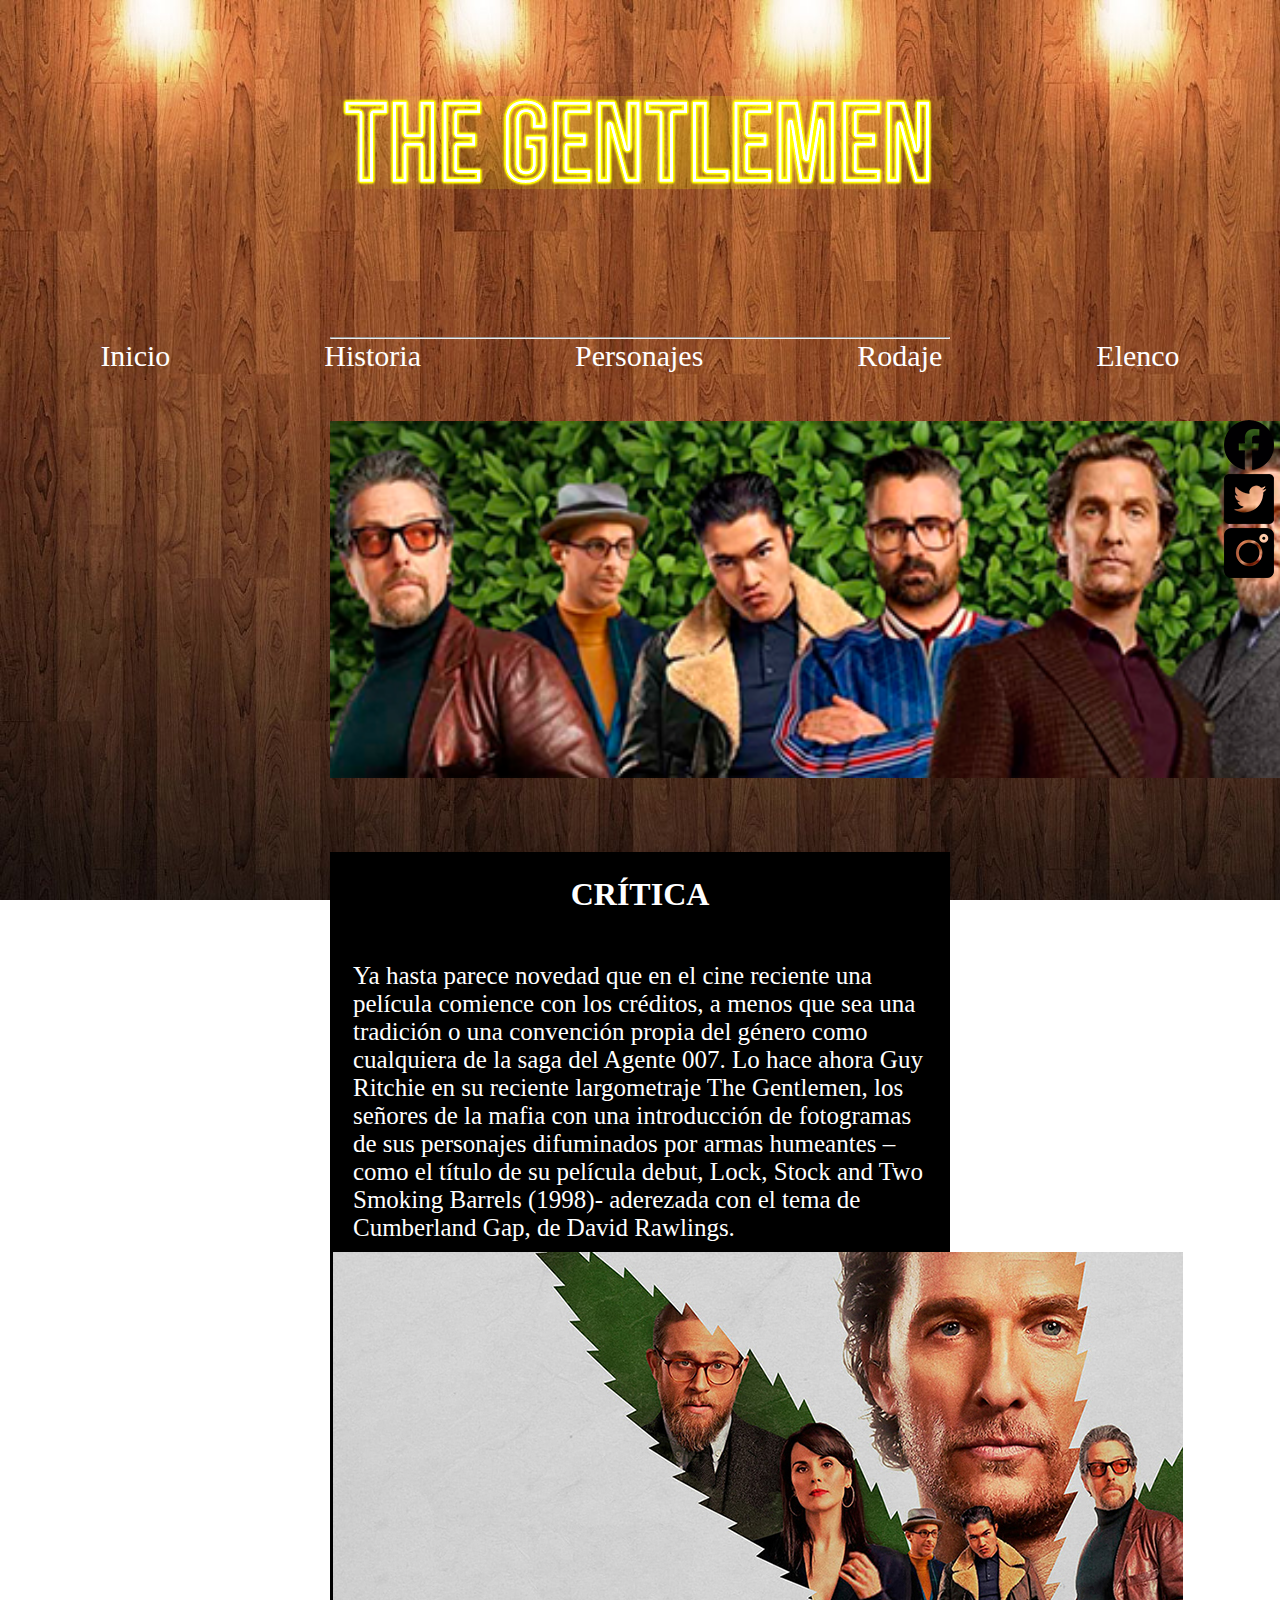
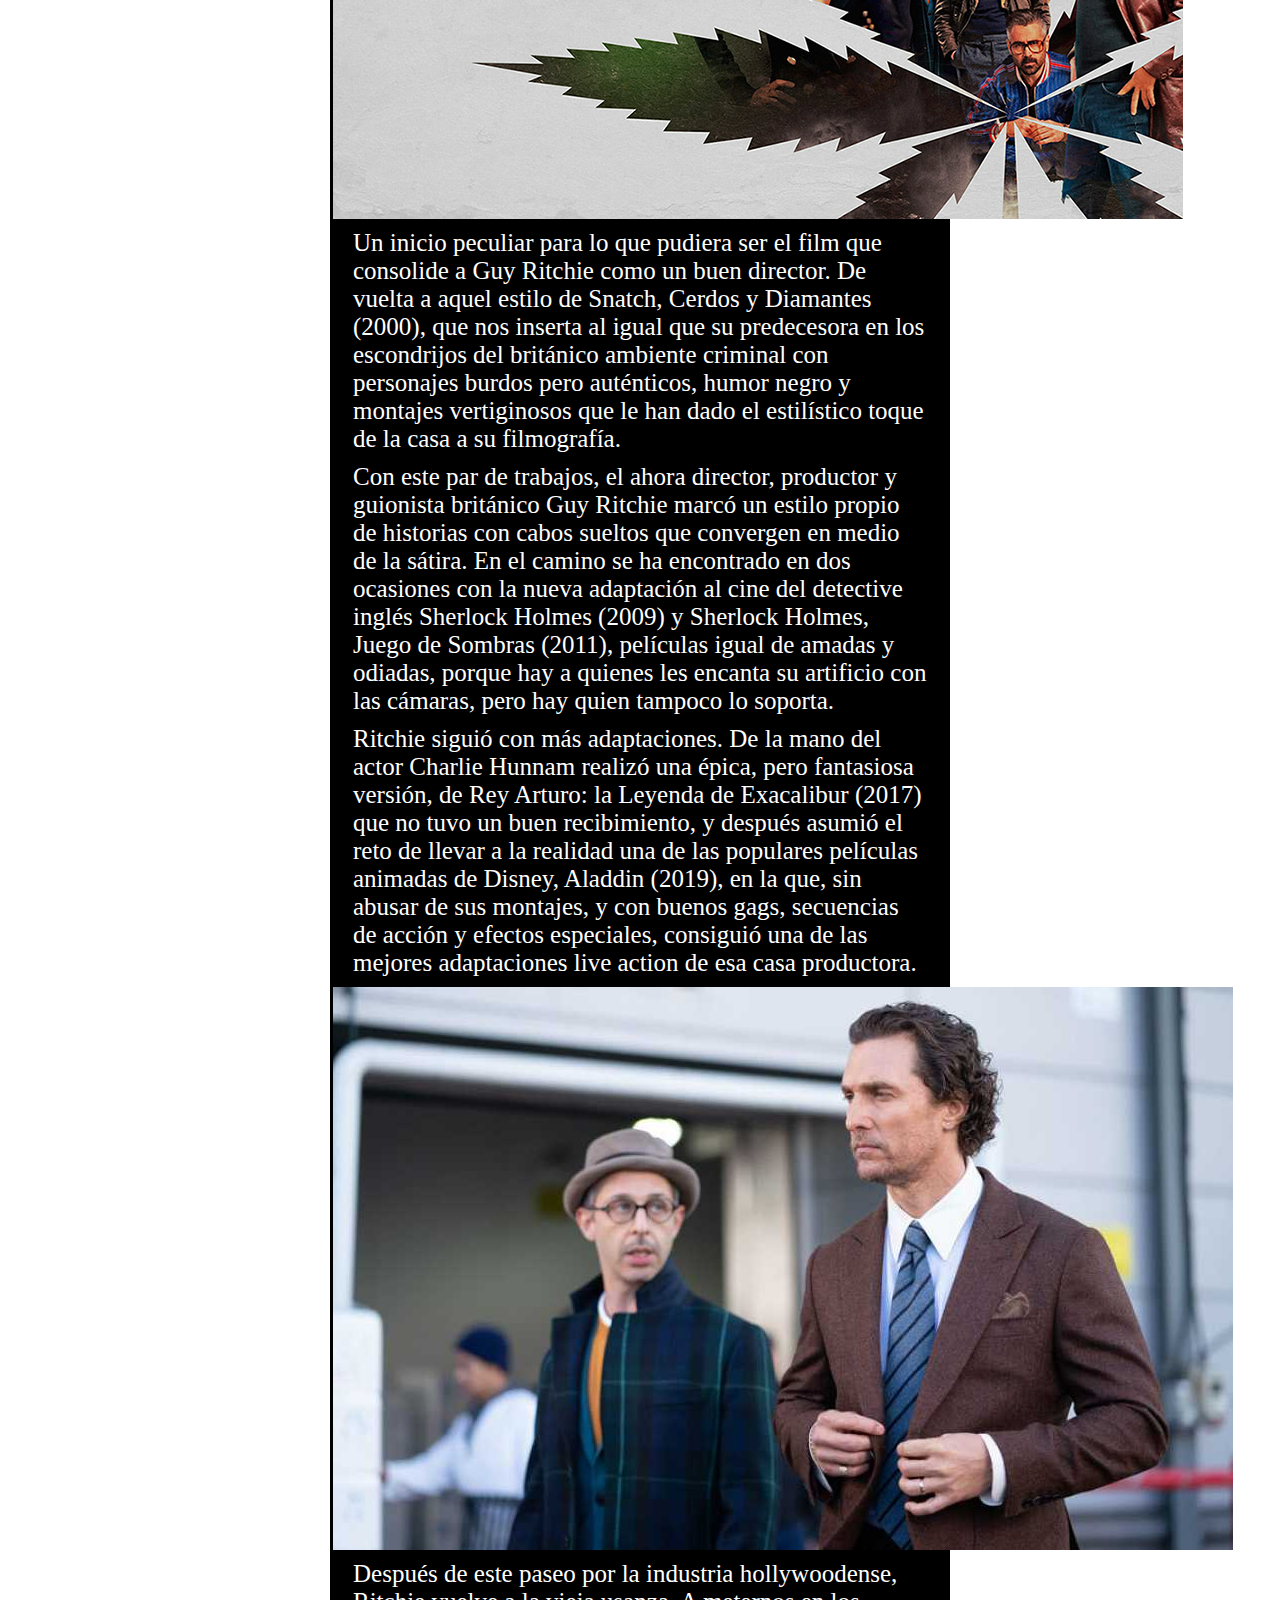
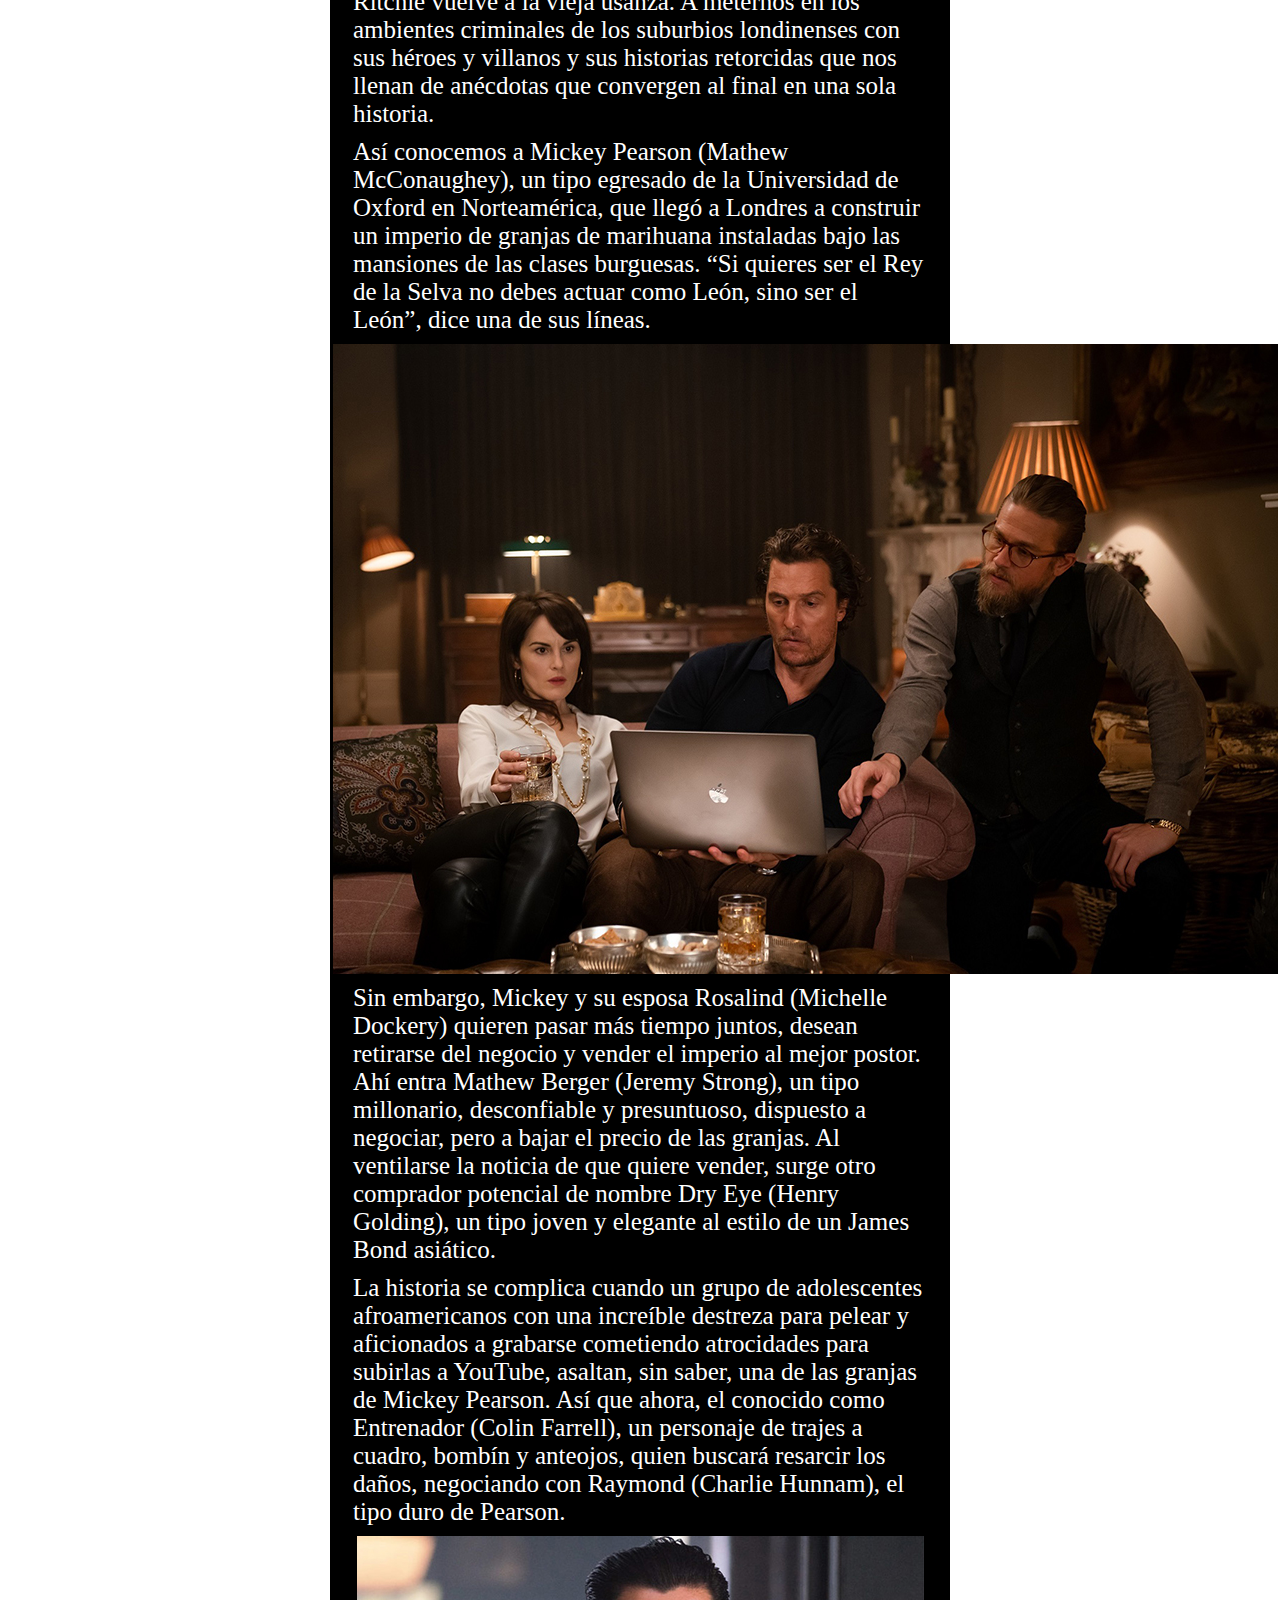
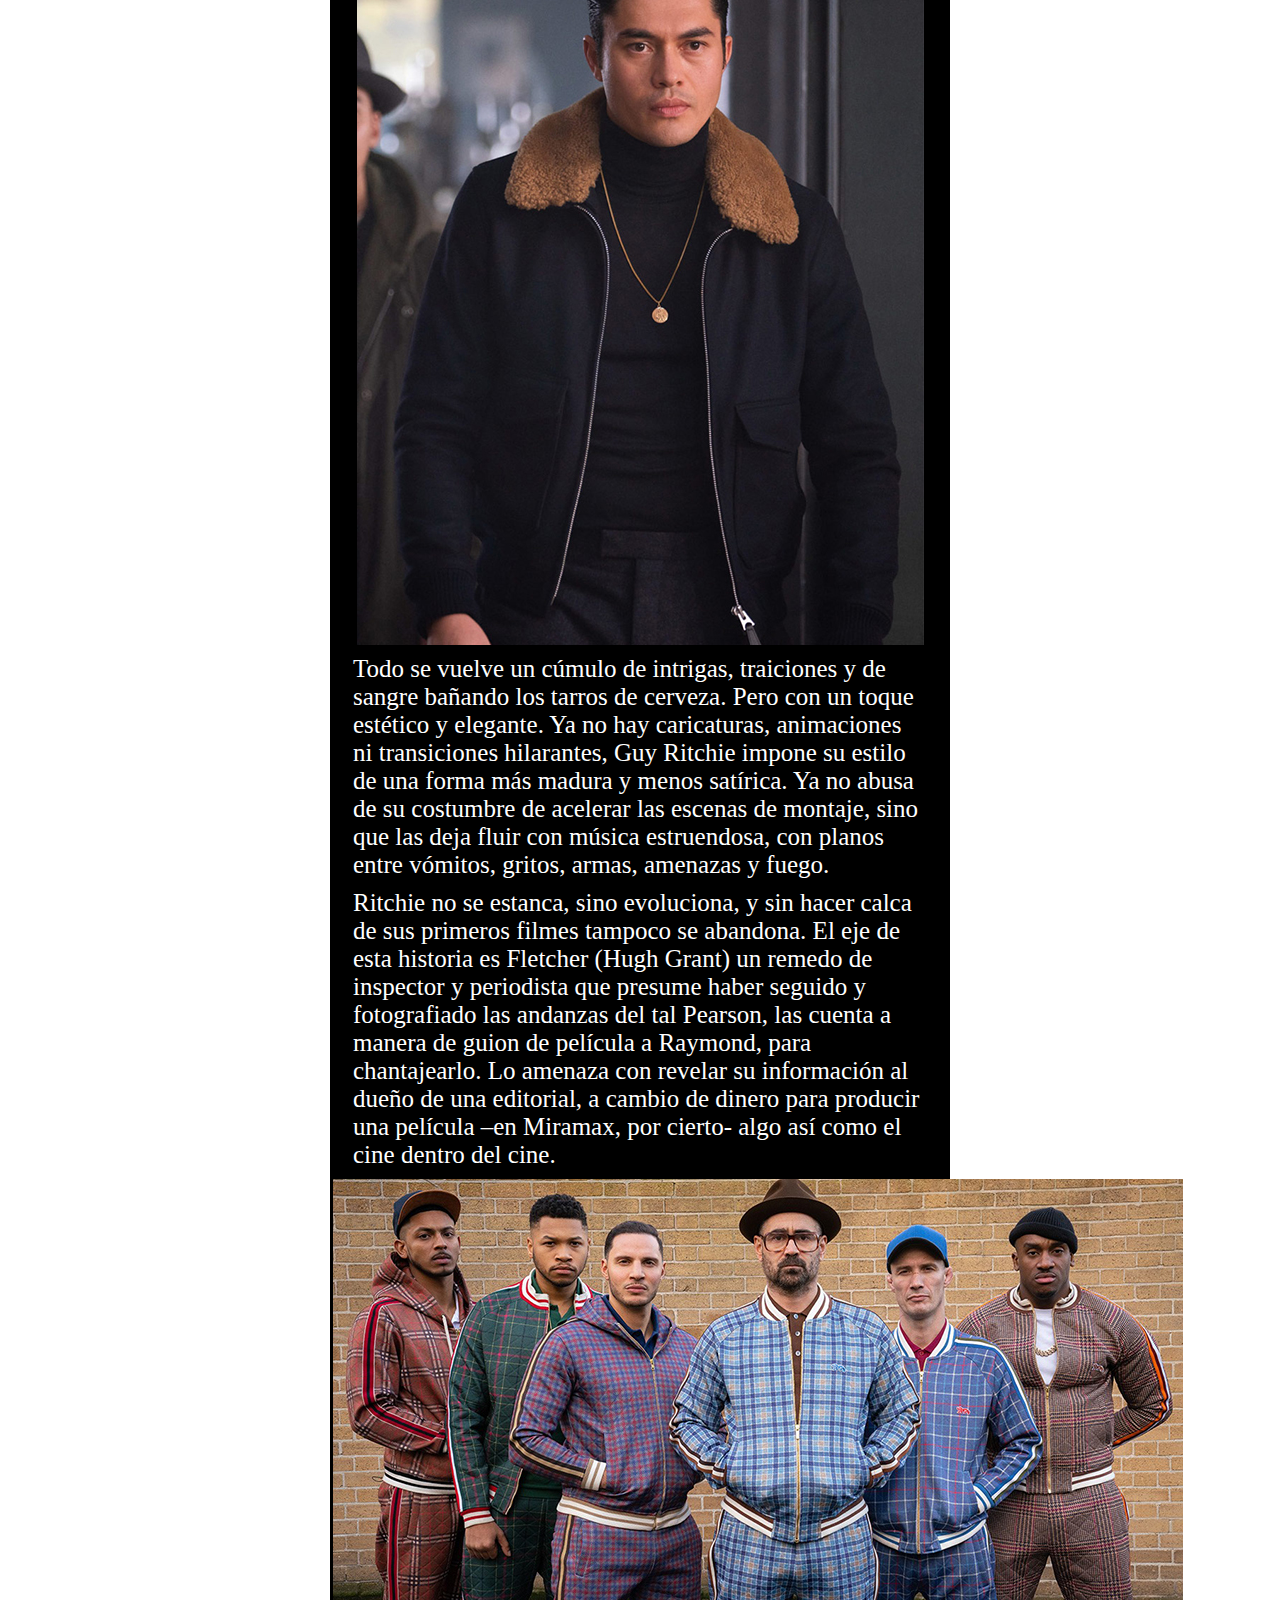
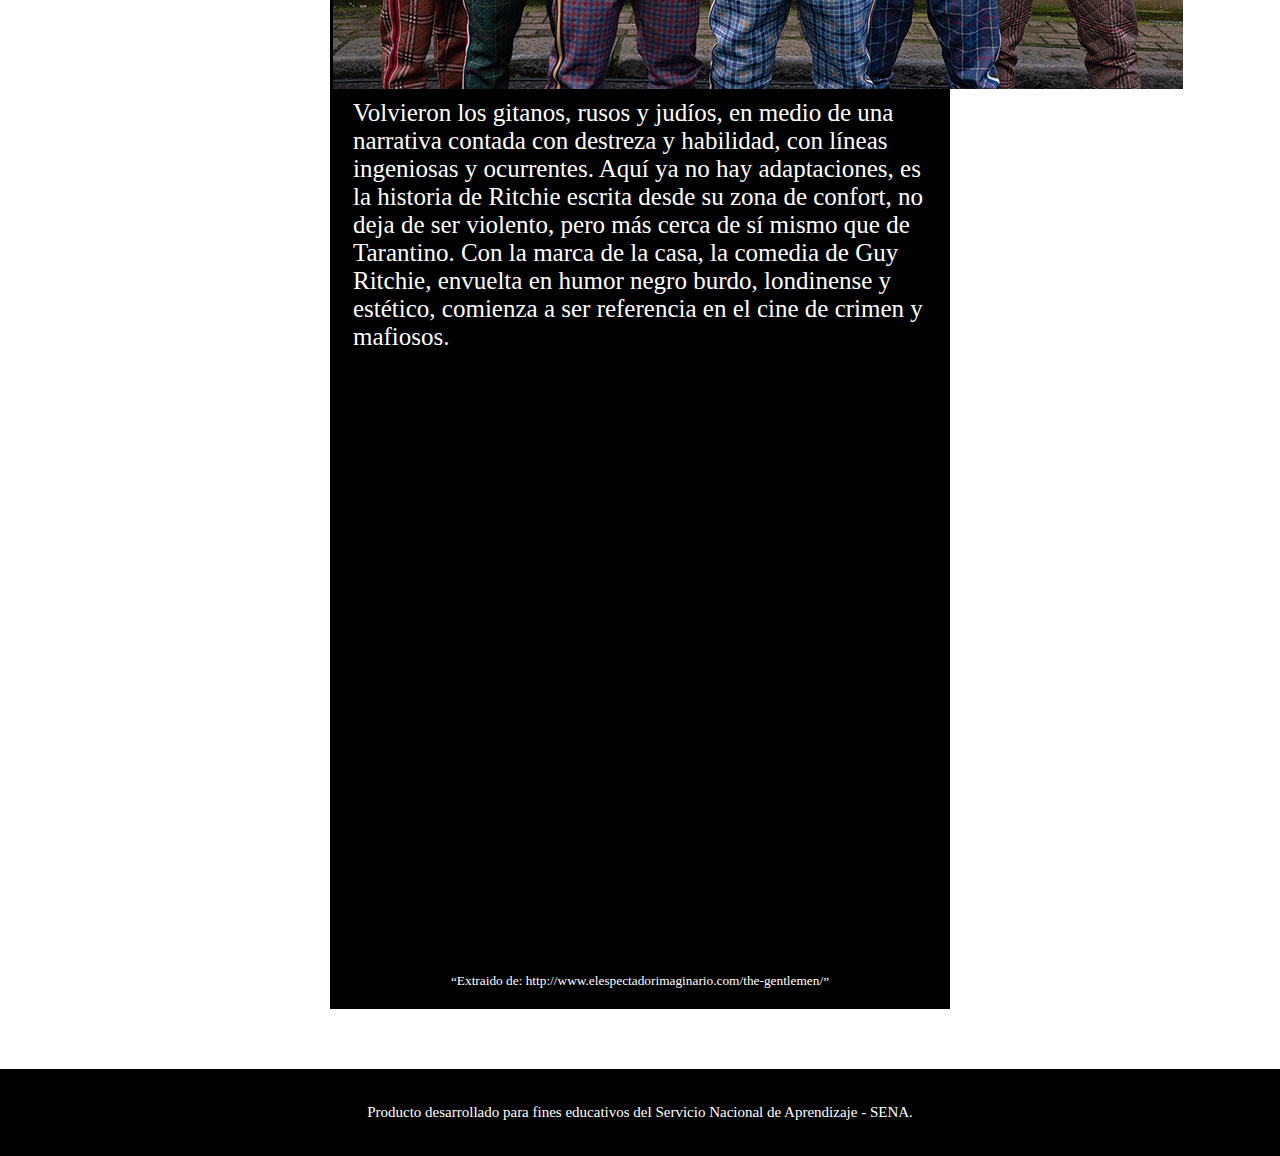
==== index.html @ c87e15ea "Update index.html" ====
<!DOCTYPE html>
<html>
<head>
	<meta charset="utf-8">
	<meta name="viewport" content="width=device-width, initial-scale=1">
	<title>The Gentlemen</title>
	<link rel="stylesheet" type="text/css" href="css/estilosinicio.css">
	<link rel="shortcut icon" type="image/x-icon" href="icono.ico">
</head>
<body>
	<div id="inicio">
<div id="titulo">
	<center><img src="img/the _gentelmen_portada.png"></center></div> <br><br><br><br><br><br><br><br>
<hr>
<div id="menu">

			<center><a class="inicio" href="index.html">Inicio</a>
			<a class="historia" href="historia.html">Historia</a>
			<a class="personajes" href="personajes.html">Personajes</a>
			<a class="rodaje" href="rodaje.html">Rodaje</a>
			<a class="elenco" href="elenco.html">Elenco</a></center>
		</div>
<div id="portada"><img src="img/portada_inicio.png"></div>
<div id="critica"> <h1> CRÍTICA </h1> <br>
	<p>Ya hasta parece novedad que en el cine reciente una película comience con los créditos, a menos que sea una tradición o una convención propia del género como cualquiera de la saga del Agente 007. Lo hace ahora Guy Ritchie en su reciente largometraje The Gentlemen, los señores de la mafia con una introducción de fotogramas de sus personajes difuminados por armas humeantes –como el título de su película debut, Lock, Stock and Two Smoking Barrels (1998)- aderezada con el tema de Cumberland Gap, de David Rawlings.</p>

		<img class="p1" src="img/p1.jpg">

<p>Un inicio peculiar para lo que pudiera ser el film que consolide a Guy Ritchie como un buen director. De vuelta a aquel estilo de Snatch, Cerdos y Diamantes (2000), que nos inserta al igual que su predecesora en los escondrijos del británico ambiente criminal con personajes burdos pero auténticos, humor negro y montajes vertiginosos que le han dado el estilístico toque de la casa a su filmografía.</p>

<p>Con este par de trabajos, el ahora director, productor y guionista británico Guy Ritchie marcó un estilo propio de historias con cabos sueltos que convergen en medio de la sátira. En el camino se ha encontrado en dos ocasiones con la nueva adaptación al cine del detective inglés Sherlock Holmes (2009) y Sherlock Holmes, Juego de Sombras (2011), películas igual de amadas y odiadas, porque hay a quienes les encanta su artificio con las cámaras, pero hay quien tampoco lo soporta.</p>

<p>Ritchie siguió con más adaptaciones. De la mano del actor Charlie Hunnam realizó una épica, pero fantasiosa versión, de Rey Arturo: la Leyenda de Exacalibur (2017) que no tuvo un buen recibimiento, y después asumió el reto de llevar a la realidad una de las populares películas animadas de Disney, Aladdin (2019), en la que, sin abusar de sus montajes, y con buenos gags, secuencias de acción y efectos especiales, consiguió una de las mejores adaptaciones live action de esa casa productora.</p>

<img class="p2" src="img/p2.jpg">

<p>Después de este paseo por la industria hollywoodense, Ritchie vuelve a la vieja usanza. A meternos en los ambientes criminales de los suburbios londinenses con sus héroes y villanos y sus historias retorcidas que nos llenan de anécdotas que convergen al final en una sola historia.</p>

<p>Así conocemos a Mickey Pearson (Mathew McConaughey), un tipo egresado de la Universidad de Oxford en Norteamérica, que llegó a Londres a construir un imperio de granjas de marihuana instaladas bajo las mansiones de las clases burguesas. “Si quieres ser el Rey de la Selva no debes actuar como León, sino ser el León”, dice una de sus líneas.</p>

<img class="p3" src="img/p3.jpg">

<p>Sin embargo, Mickey y su esposa Rosalind (Michelle Dockery) quieren pasar más tiempo juntos, desean retirarse del negocio y vender el imperio al mejor postor. Ahí entra Mathew Berger (Jeremy Strong), un tipo millonario, desconfiable y presuntuoso, dispuesto a negociar, pero a bajar el precio de las granjas. Al ventilarse la noticia de que quiere vender, surge otro comprador potencial de nombre Dry Eye (Henry Golding), un tipo joven y elegante al estilo de un James Bond asiático.</p>

<p>La historia se complica cuando un grupo de adolescentes afroamericanos con una increíble destreza para pelear y aficionados a grabarse cometiendo atrocidades para subirlas a YouTube, asaltan, sin saber, una de las granjas de Mickey Pearson. Así que ahora, el conocido como Entrenador (Colin Farrell), un personaje de trajes a cuadro, bombín y anteojos, quien buscará resarcir los daños, negociando con Raymond (Charlie Hunnam), el tipo duro de Pearson.</p>

<img class="p4" src="img/p4.jpg">

<p>Todo se vuelve un cúmulo de intrigas, traiciones y de sangre bañando los tarros de cerveza. Pero con un toque estético y elegante. Ya no hay caricaturas, animaciones ni transiciones hilarantes, Guy Ritchie impone su estilo de una forma más madura y menos satírica. Ya no abusa de su costumbre de acelerar las escenas de montaje, sino que las deja fluir con música estruendosa, con planos entre vómitos, gritos, armas, amenazas y fuego.</p>

<p>Ritchie no se estanca, sino evoluciona, y sin hacer calca de sus primeros filmes tampoco se abandona. El eje de esta historia es Fletcher (Hugh Grant) un remedo de inspector y periodista que presume haber seguido y fotografiado las andanzas del tal Pearson, las cuenta a manera de guion de película a Raymond, para chantajearlo. Lo amenaza con revelar su información al dueño de una editorial, a cambio de dinero para producir una película –en Miramax, por cierto- algo así como el cine dentro del cine.</p>

<img class="p5" src="img/p5.jpg">

<p>Volvieron los gitanos, rusos y judíos, en medio de una narrativa contada con destreza y habilidad, con líneas ingeniosas y ocurrentes. Aquí ya no hay adaptaciones, es la historia de Ritchie escrita desde su zona de confort, no deja de ser violento, pero más cerca de sí mismo que de Tarantino. Con la marca de la casa, la comedia de Guy Ritchie, envuelta en humor negro burdo, londinense y estético, comienza a ser referencia en el cine de crimen y mafiosos.</p>

<div class="trailer"><iframe width="900" height="550" src="https://www.youtube.com/embed/SywTszaosOo" title="YouTube video player" frameborder="0" allow="accelerometer; autoplay; clipboard-write; encrypted-media; gyroscope; picture-in-picture" allowfullscreen></iframe></div><br><br>

<p><blockquote><sub><q>Extraido de:  http://www.elespectadorimaginario.com/the-gentlemen/</q></sub></blockquote></p>


</div>
<div id="redes">
		<a href="https://www.facebook.com/juanchito.punk/" target="_blank"><img src="img/facebook.png" alt="imagen que muestra el icono de la red social facebook"></a>
		<a href="https://twitter.com/JuanCamiloRia12" target="_blank"><img src="img/twitter.png" alt="imagen que muestra el icono de la red social twitter"></a>
		<a href="https://www.instagram.com/_j_u_a_n_7_/" target="_blank"><img src="img/instagram.png" alt="imagen que muestra el icono de la red social instagram"></a>
	</div>

<div id="footer">
		<p>Producto desarrollado para fines educativos del Servicio Nacional de Aprendizaje - SENA.</p>
	</div>
</div>



</body>
</html>
---- css/estilosinicio.css ----
body { background-image: url(../img/Fondo.jpg); background-attachment: fixed; background-size: cover; margin: 0;}

#titulo { text-align: center; margin-top: 6em; }


#portada { text-align: center; margin-top: 3em;} 

#portada img { width: 77em; margin: 0px 330px 50px 330px ;}


#critica { text-align: center; margin-top: 50px; color: white;}

#critica p { font-size: 25px; margin: 10px 20px; color: white; text-align: left; }

#critica { border: solid 3px black; margin: 20px 330px 60px 330px; background-color: rgba(0, 0, 0, 1.0);}


img.p1  { display: block; margin: auto; }

img.p2  { display: block; margin: auto; }

img.p3  { display: block; margin: auto; }

img.p4  { display: block; margin: auto; }

img.p5  { display: block; margin: auto; }



#menu { width: 130%; display: inline; text-align: center;}

#menu a { text-decoration: none; color: #fff; font-size: 30px; padding: 5px 75px; }

#menu a:hover { border-bottom: 2px solid #fff; }



#footer { background: #000; text-align: center; color: #fff; font-size: 15px; padding: 20px;}



#redes { position: fixed; right: 20px; top: 420px; width: 36px; }



hr { margin: 0px 330px;}
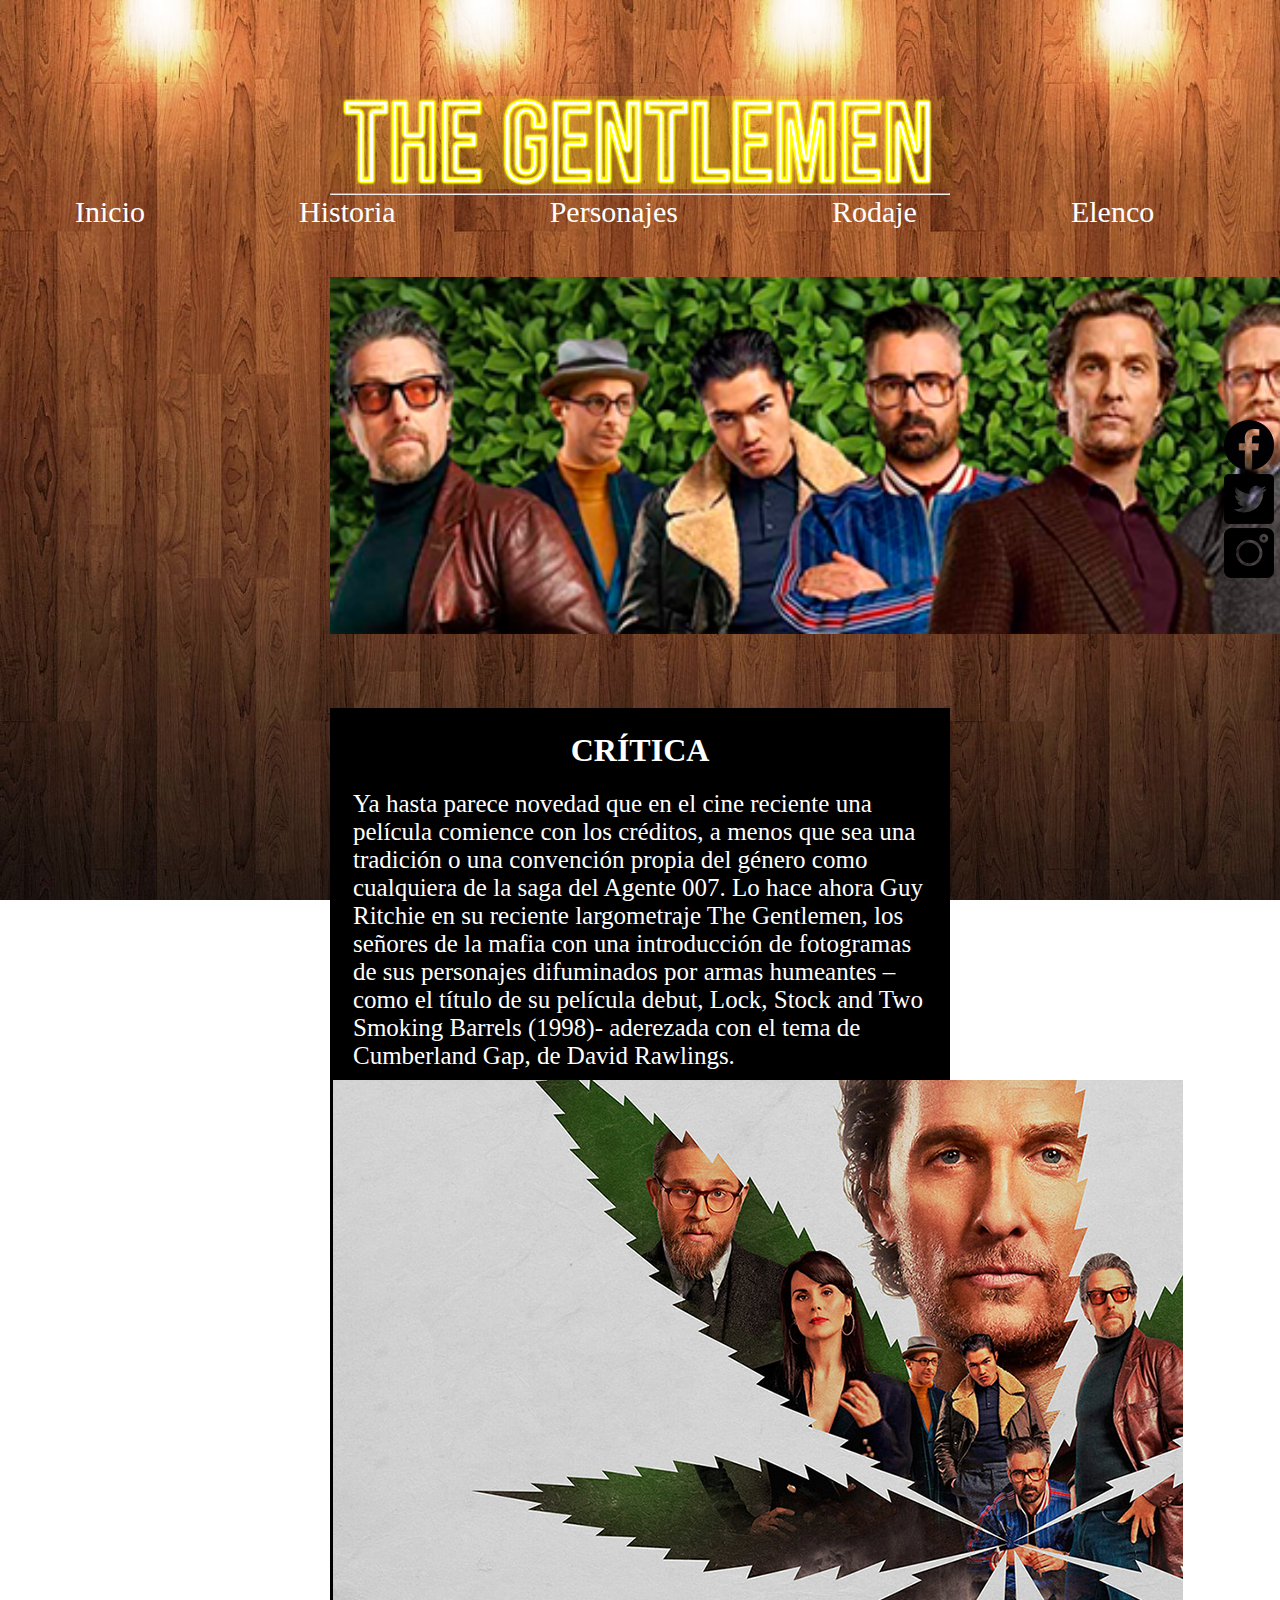
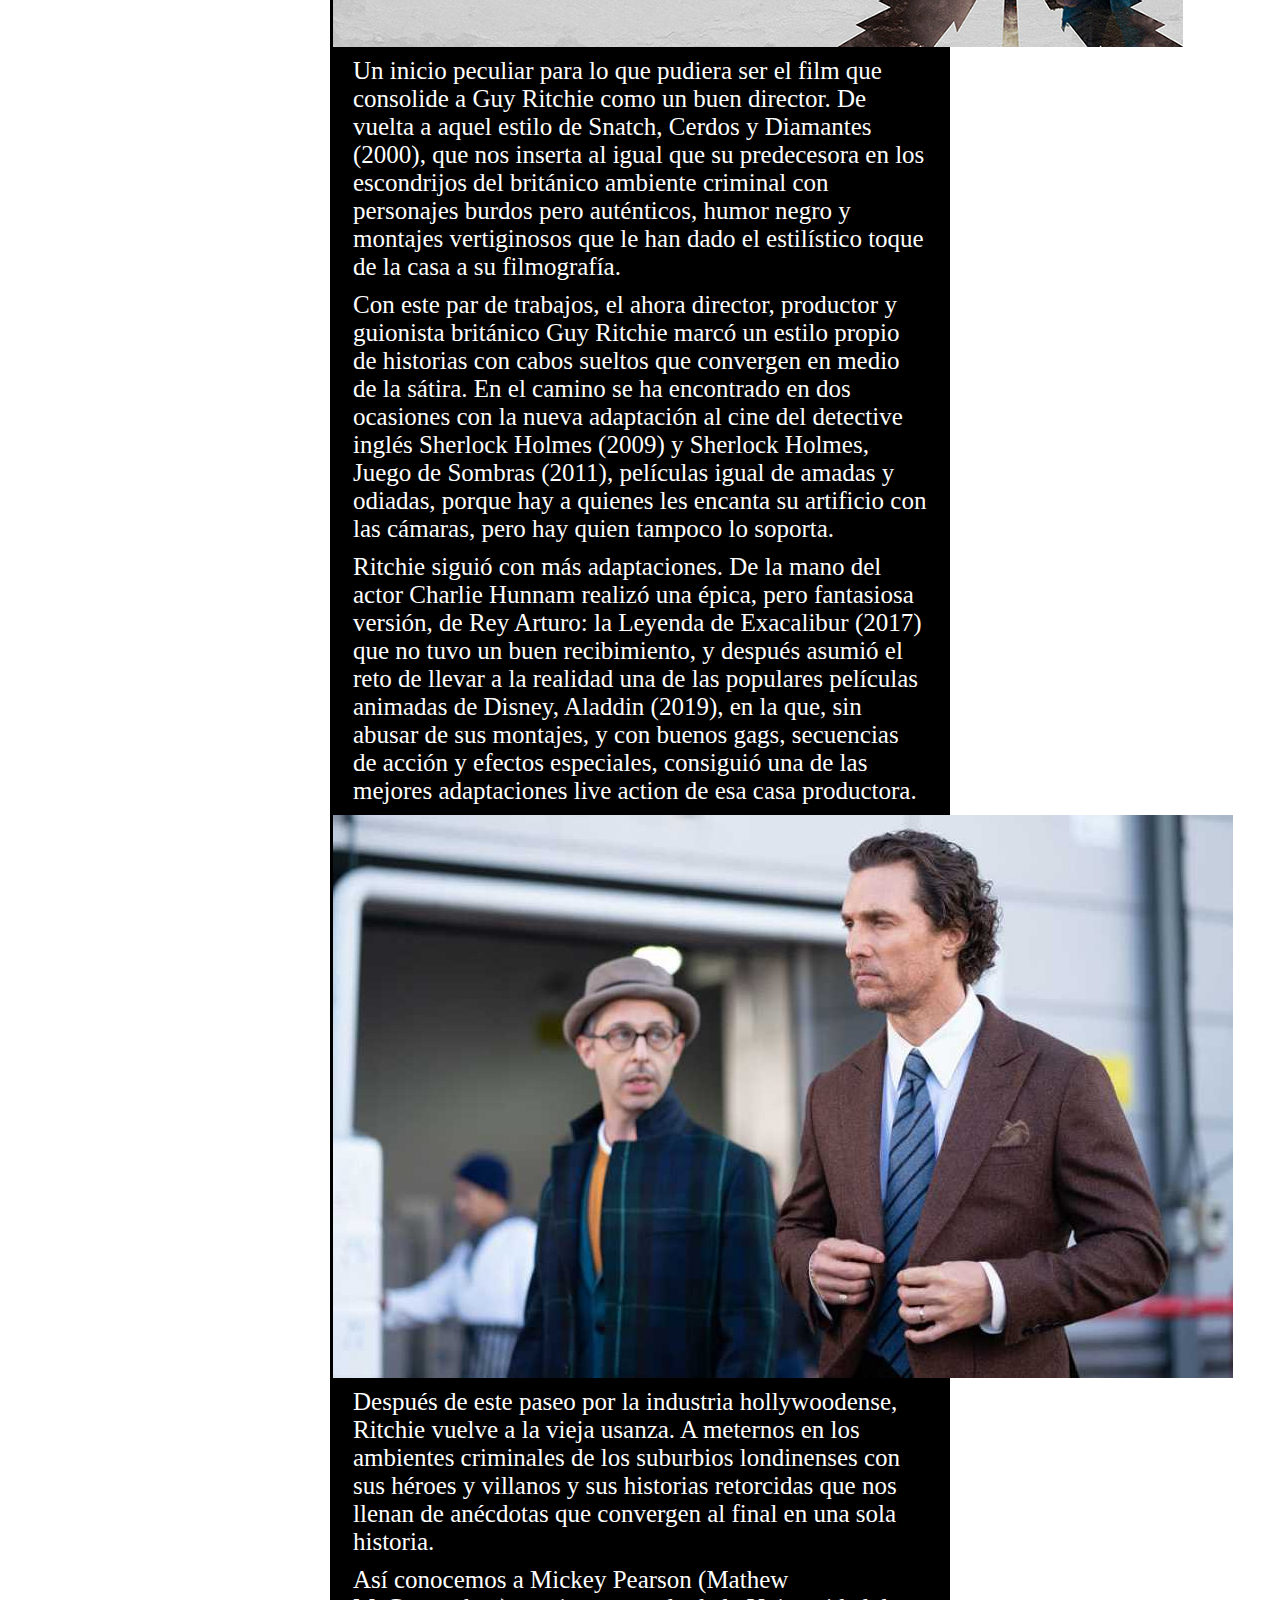
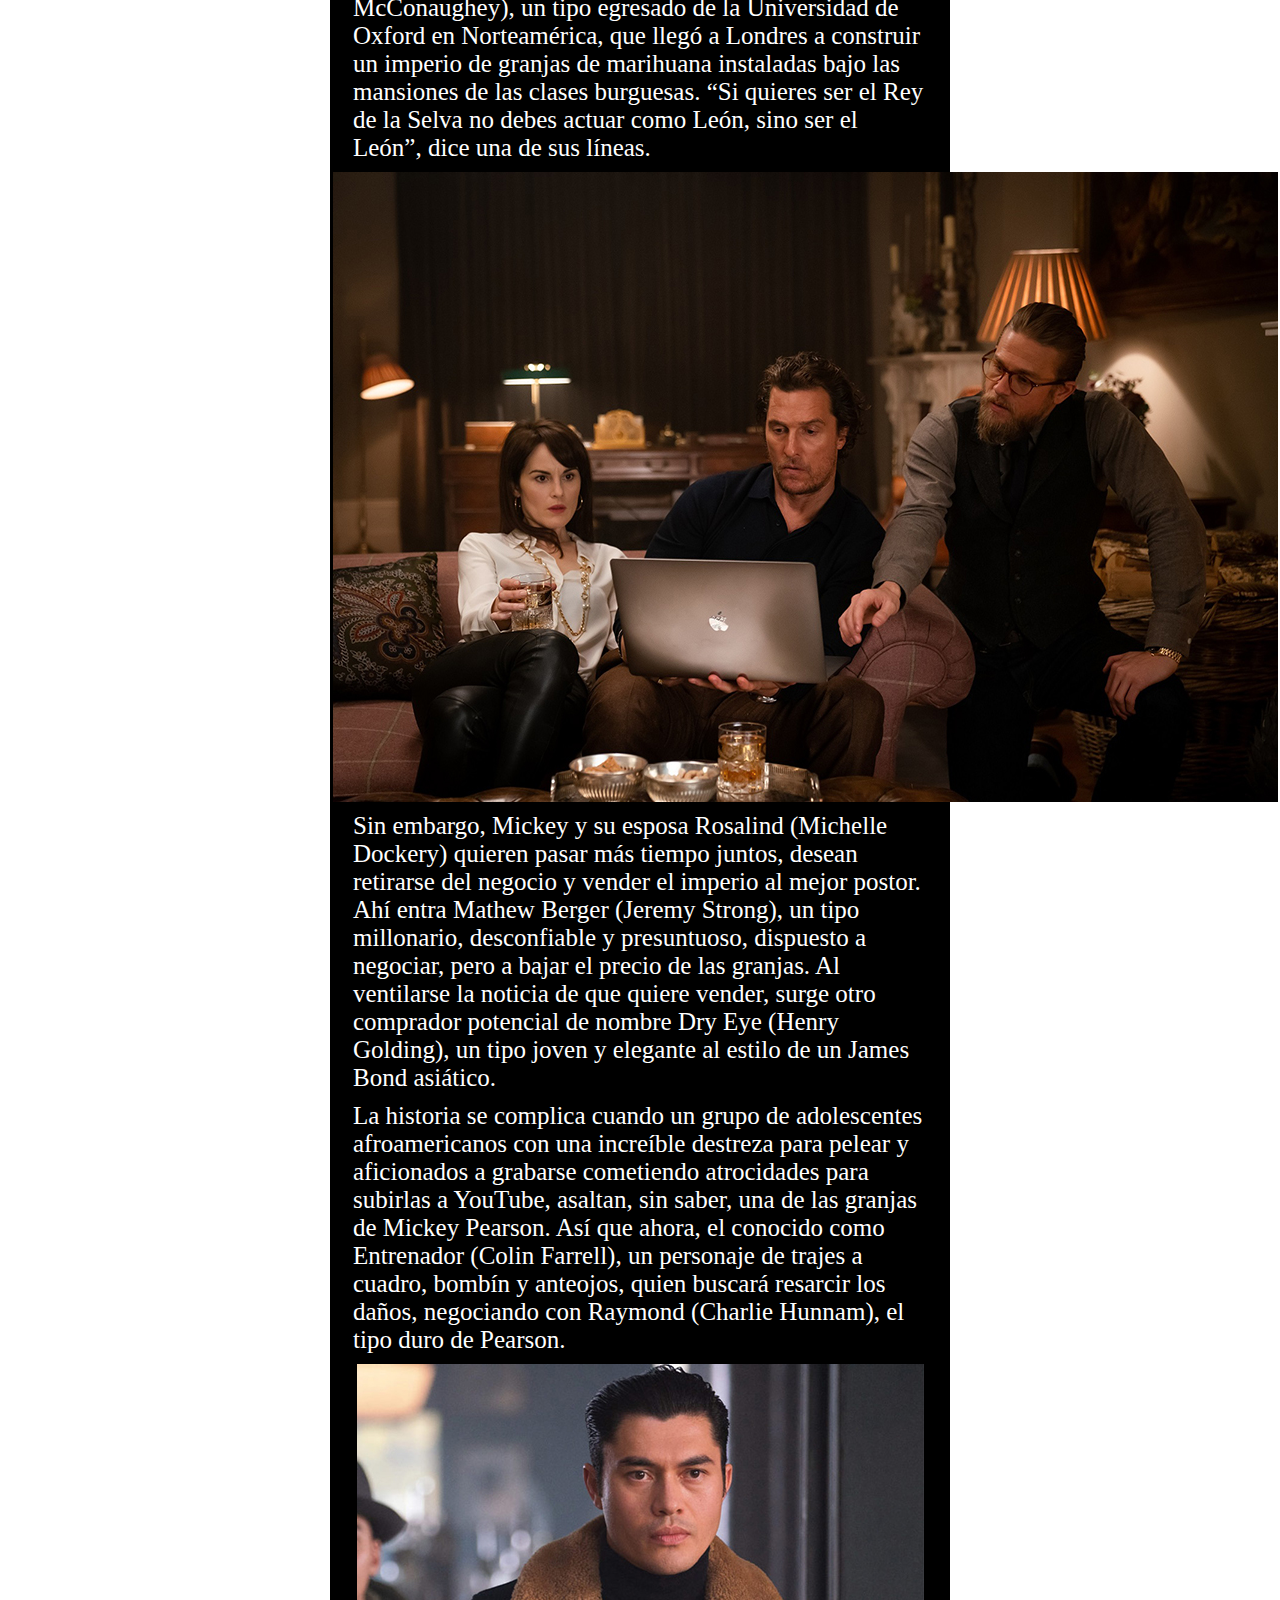
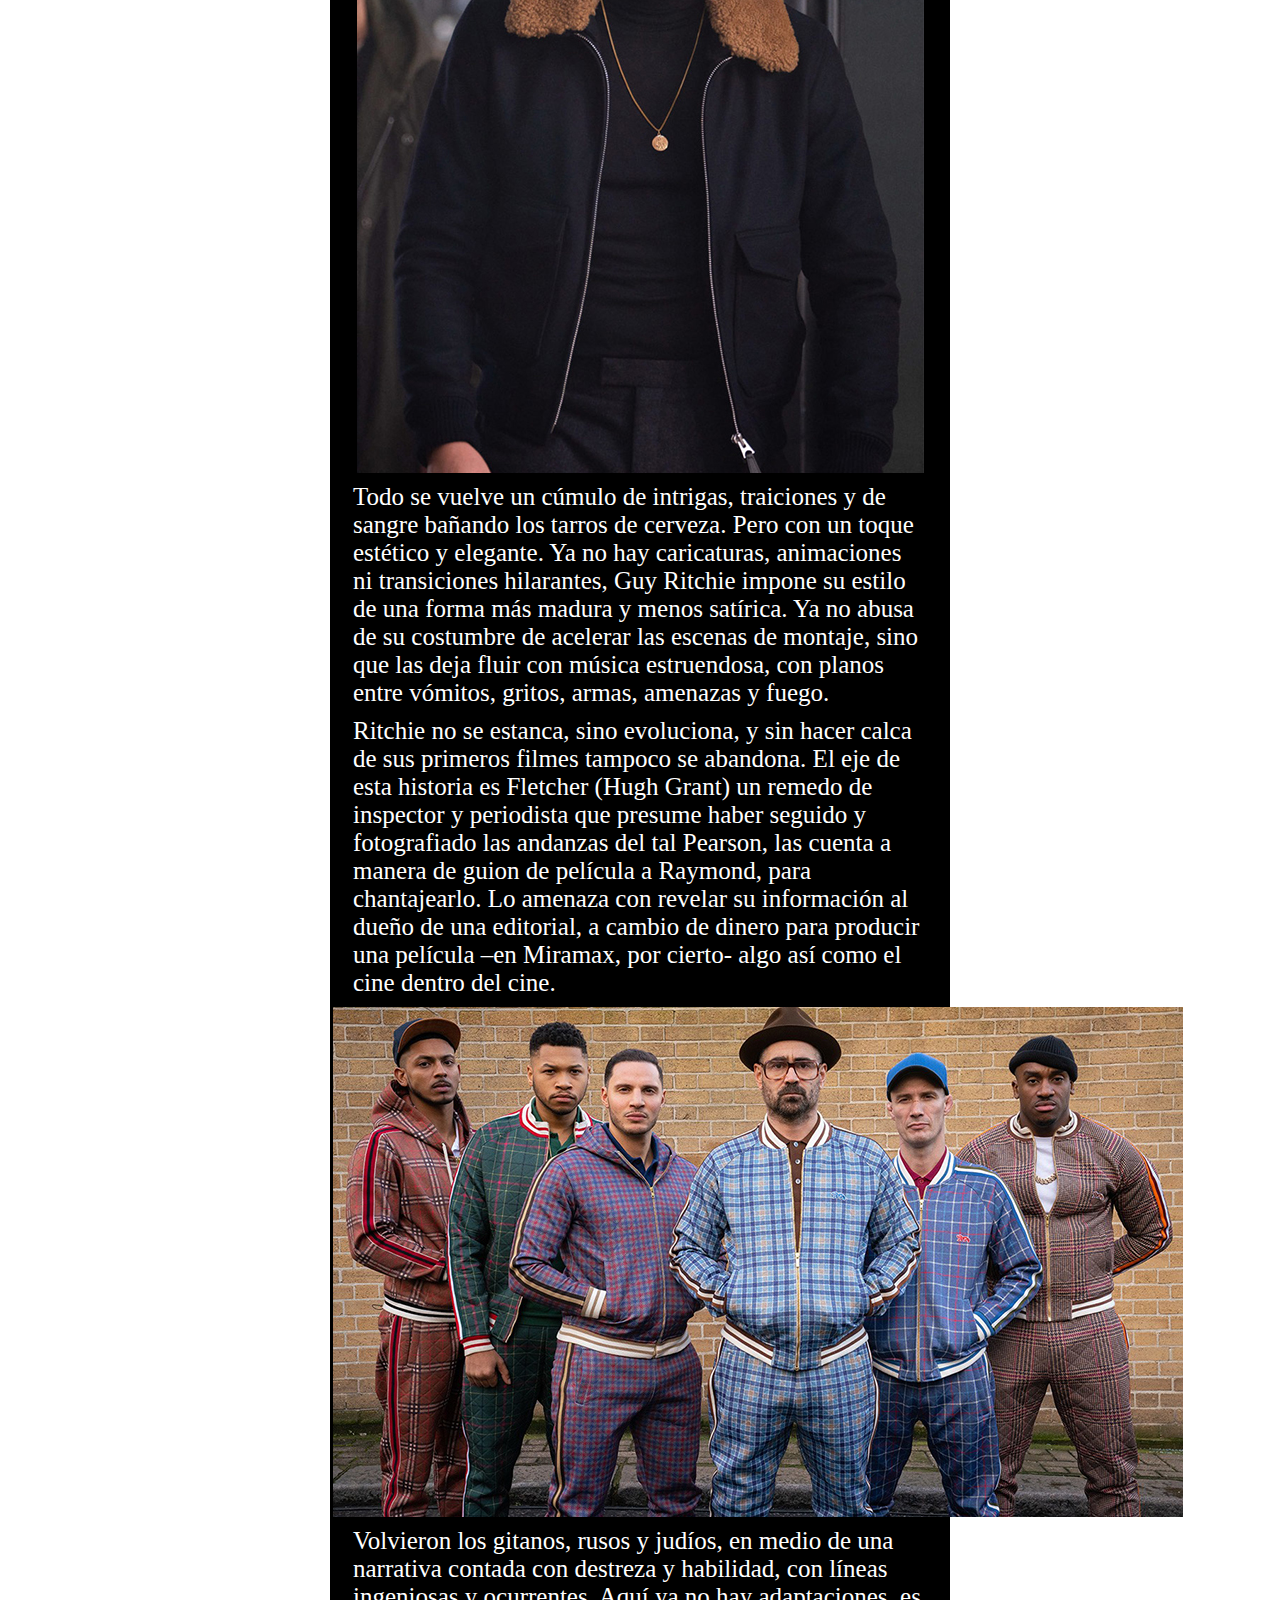
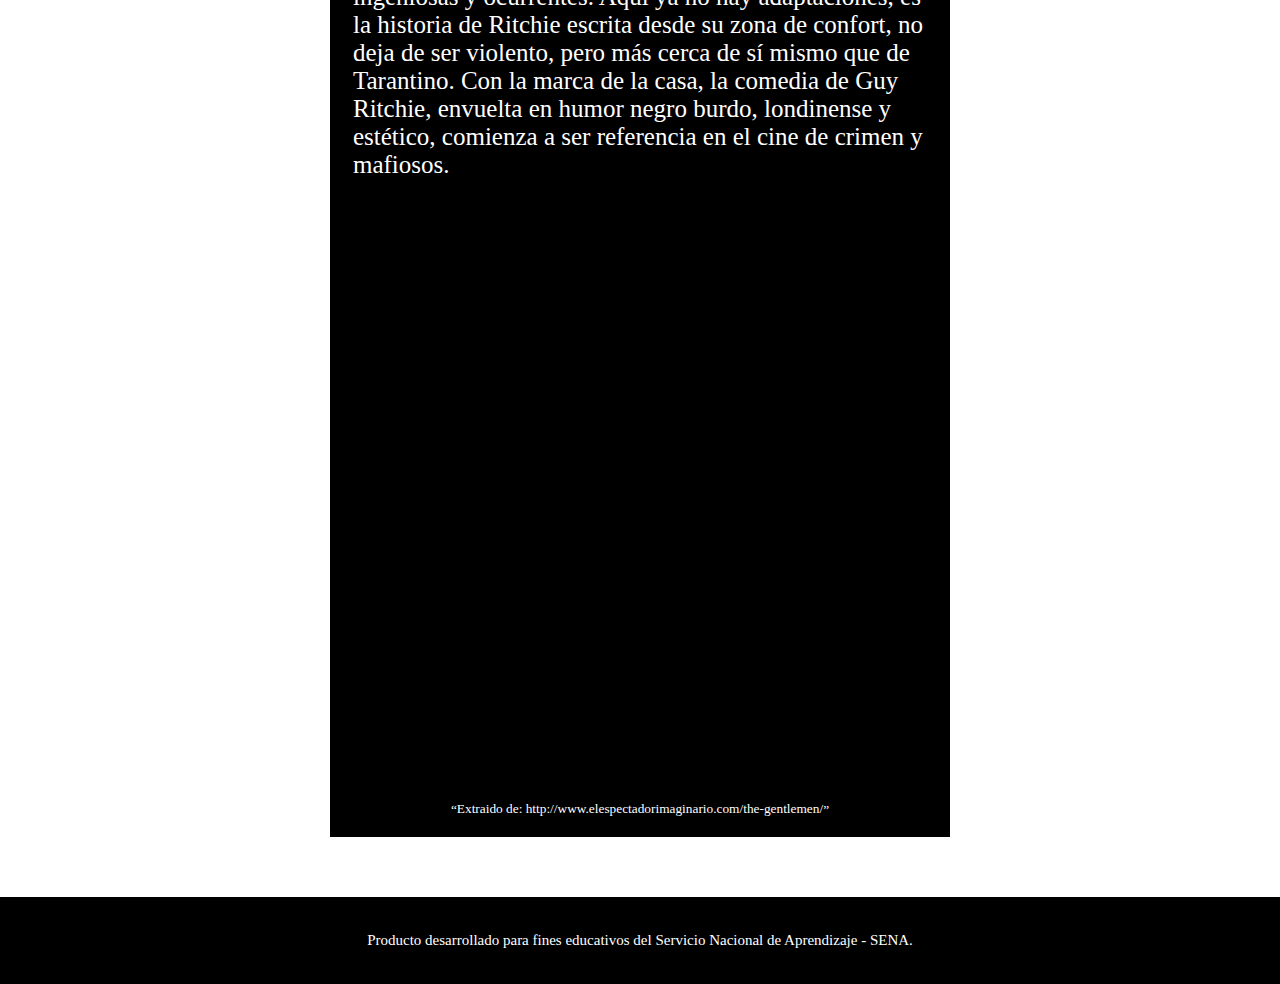
==== commit 4c67a2dc: "cabio de estilos" ====
--- a/index.html
+++ b/index.html
@@ -10,18 +10,18 @@
 <body>
 	<div id="inicio">
 <div id="titulo">
-	<center><img src="img/the _gentelmen_portada.png"></center></div> <br><br><br><br><br><br><br><br>
+	<img src="img/the _gentelmen_portada.png"></div> 
 <hr>
 <div id="menu">
 
-			<center><a class="inicio" href="index.html">Inicio</a>
+			<a class="inicio" href="index.html">Inicio</a>
 			<a class="historia" href="historia.html">Historia</a>
 			<a class="personajes" href="personajes.html">Personajes</a>
 			<a class="rodaje" href="rodaje.html">Rodaje</a>
-			<a class="elenco" href="elenco.html">Elenco</a></center>
+			<a class="elenco" href="elenco.html">Elenco</a>
 		</div>
 <div id="portada"><img src="img/portada_inicio.png"></div>
-<div id="critica"> <h1> CRÍTICA </h1> <br>
+<div id="critica"> <h1> CRÍTICA </h1> 
 	<p>Ya hasta parece novedad que en el cine reciente una película comience con los créditos, a menos que sea una tradición o una convención propia del género como cualquiera de la saga del Agente 007. Lo hace ahora Guy Ritchie en su reciente largometraje The Gentlemen, los señores de la mafia con una introducción de fotogramas de sus personajes difuminados por armas humeantes –como el título de su película debut, Lock, Stock and Two Smoking Barrels (1998)- aderezada con el tema de Cumberland Gap, de David Rawlings.</p>
 
 		<img class="p1" src="img/p1.jpg">
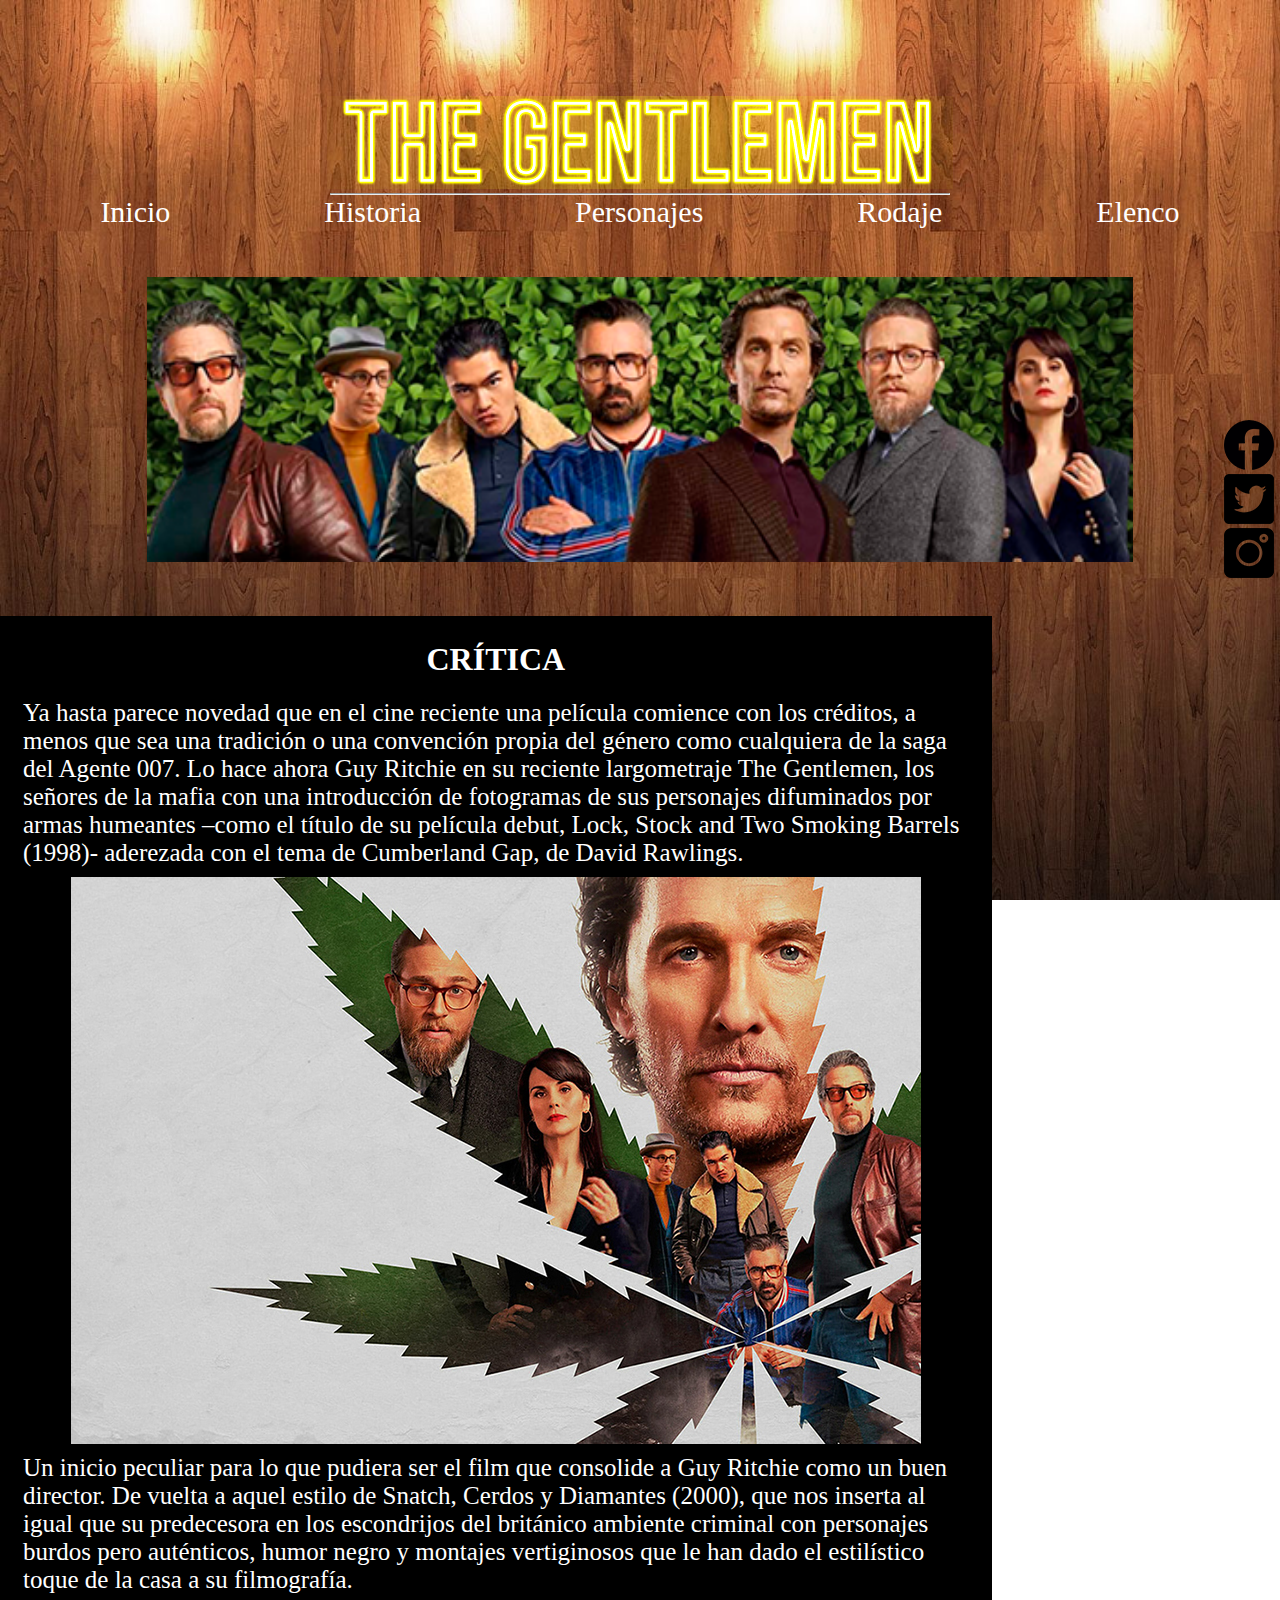
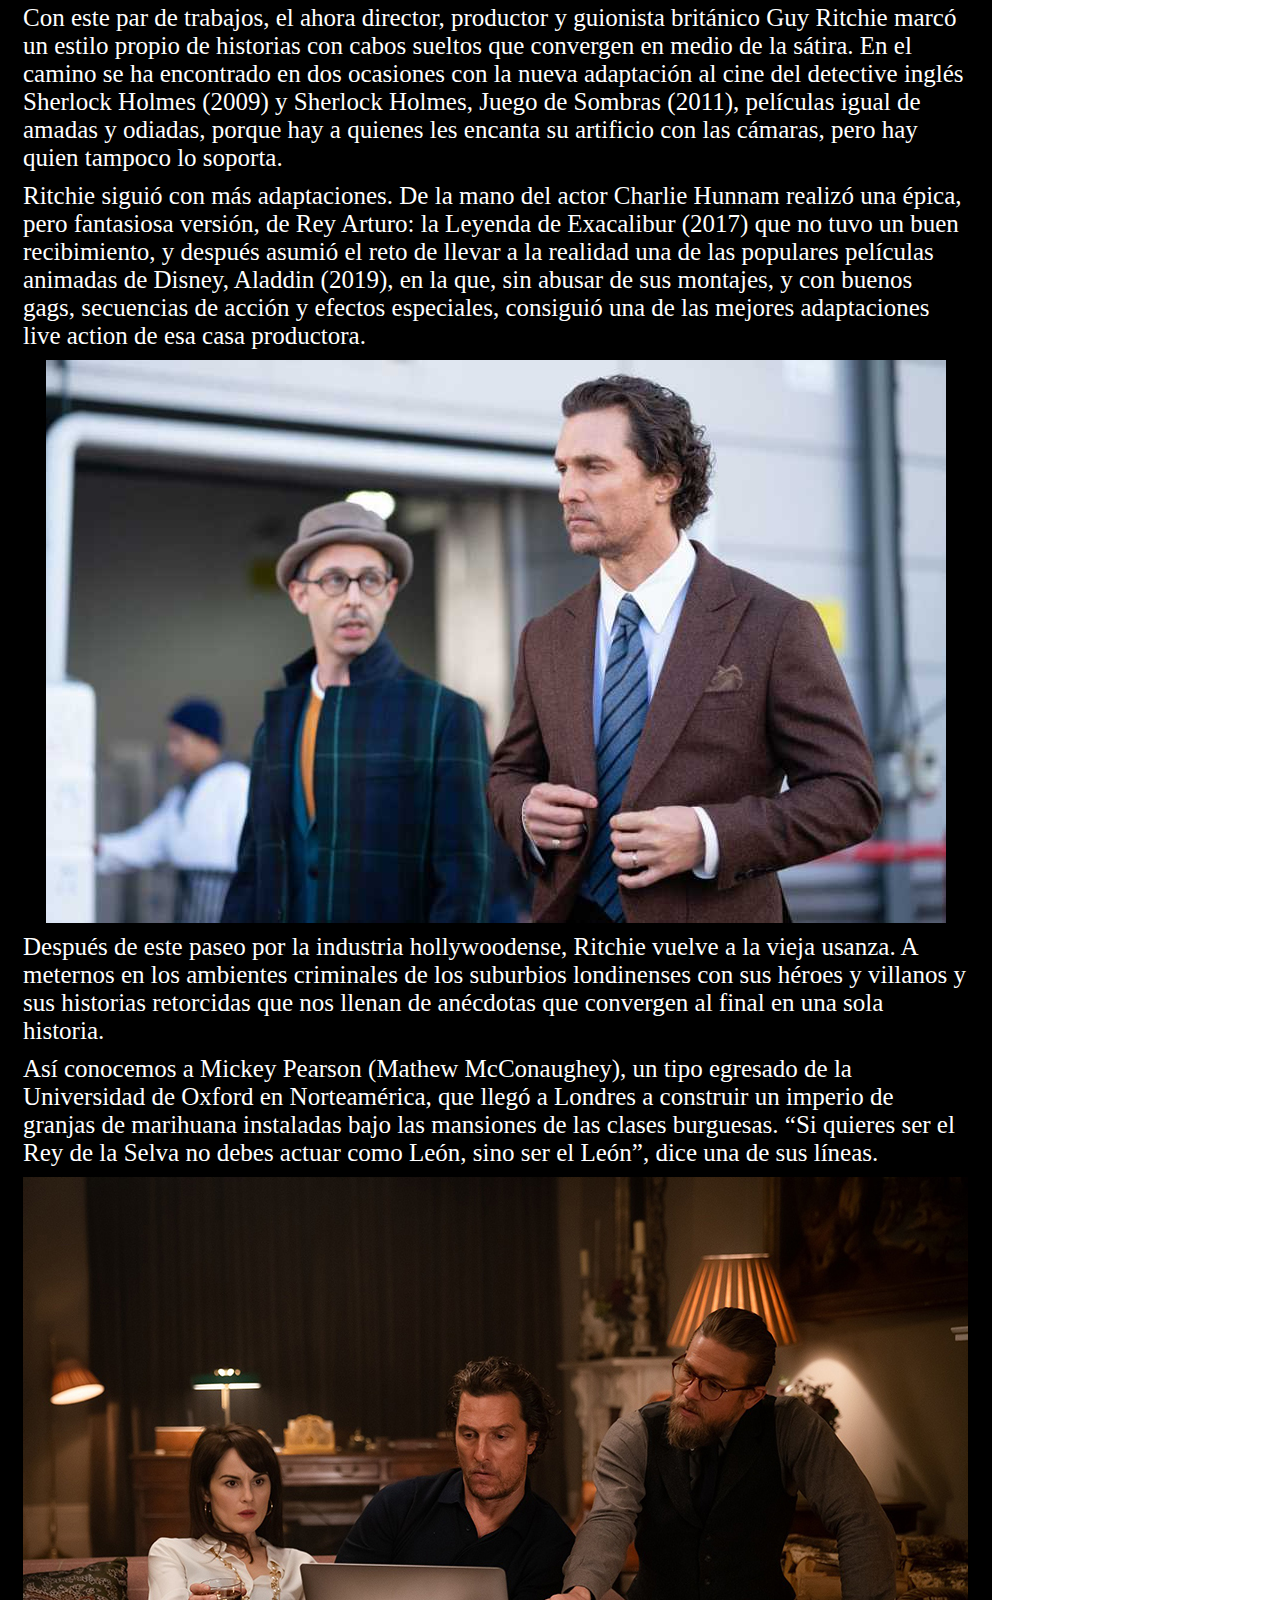
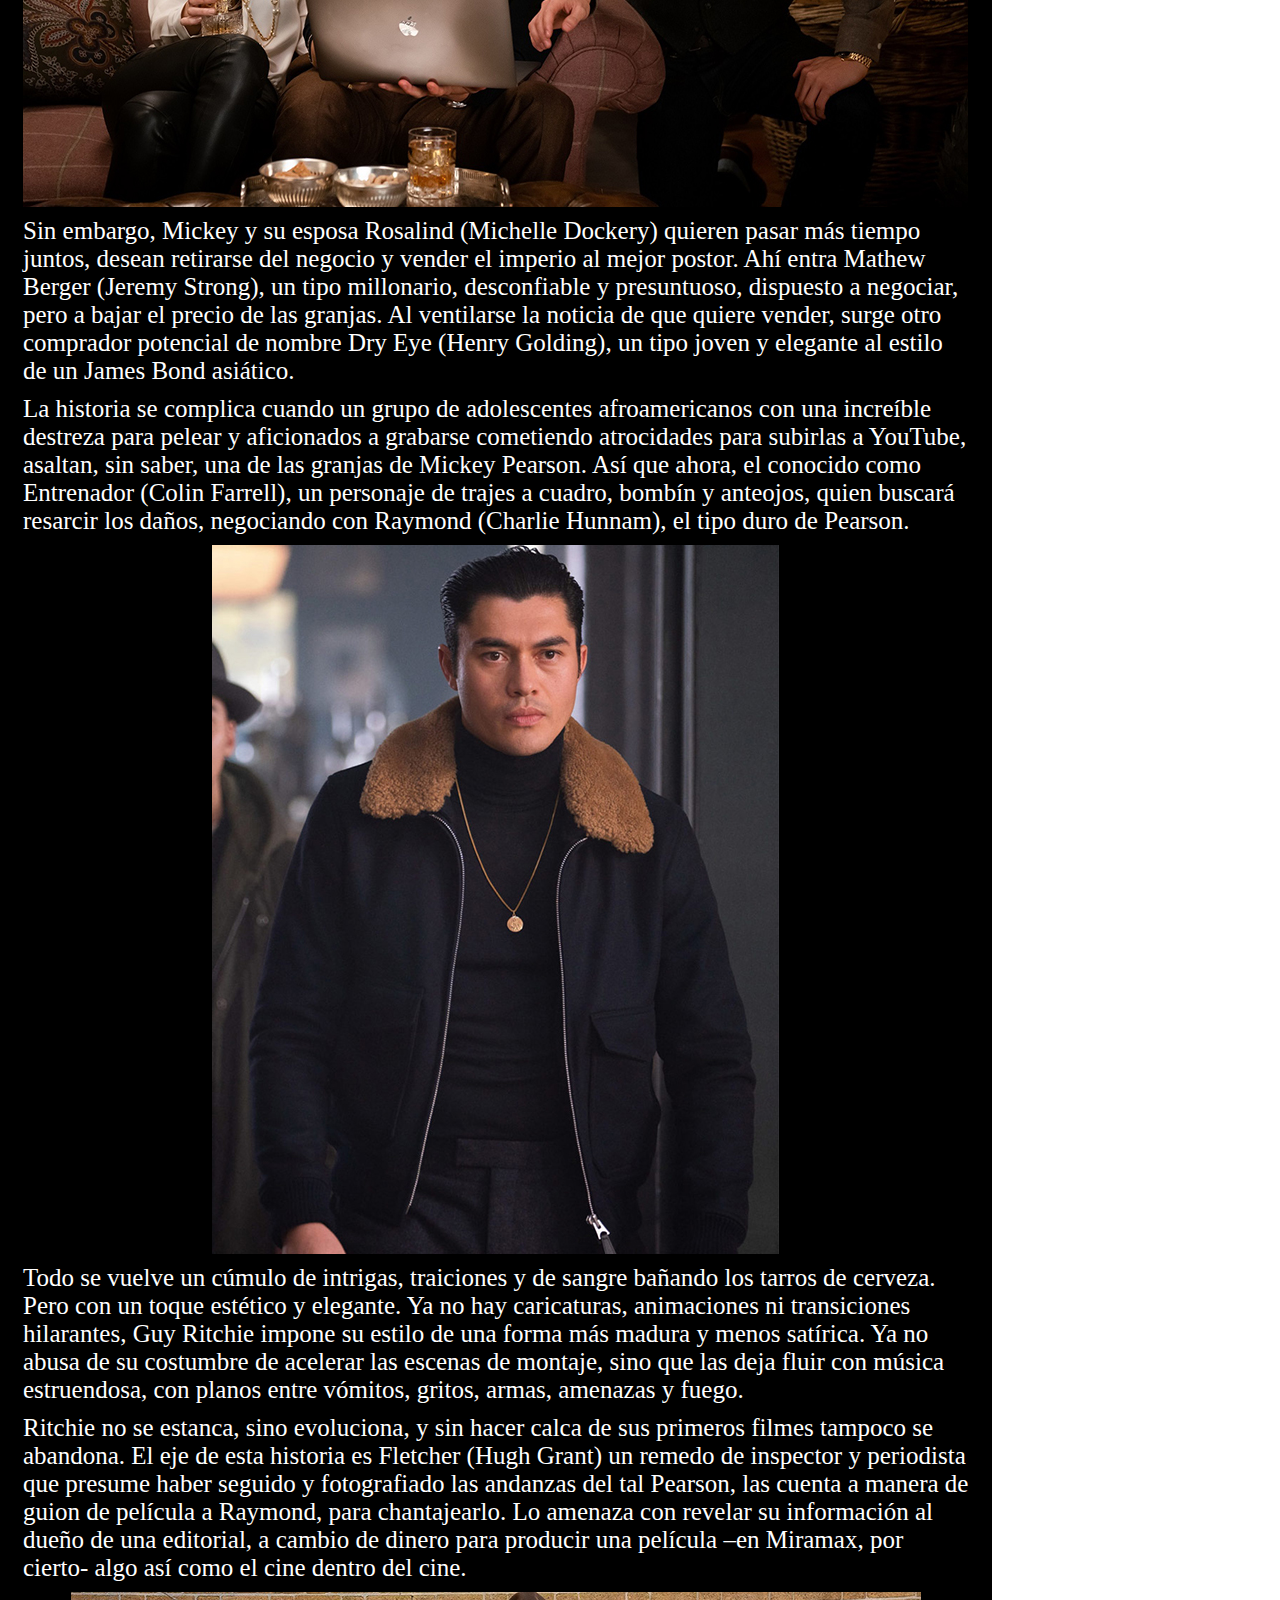
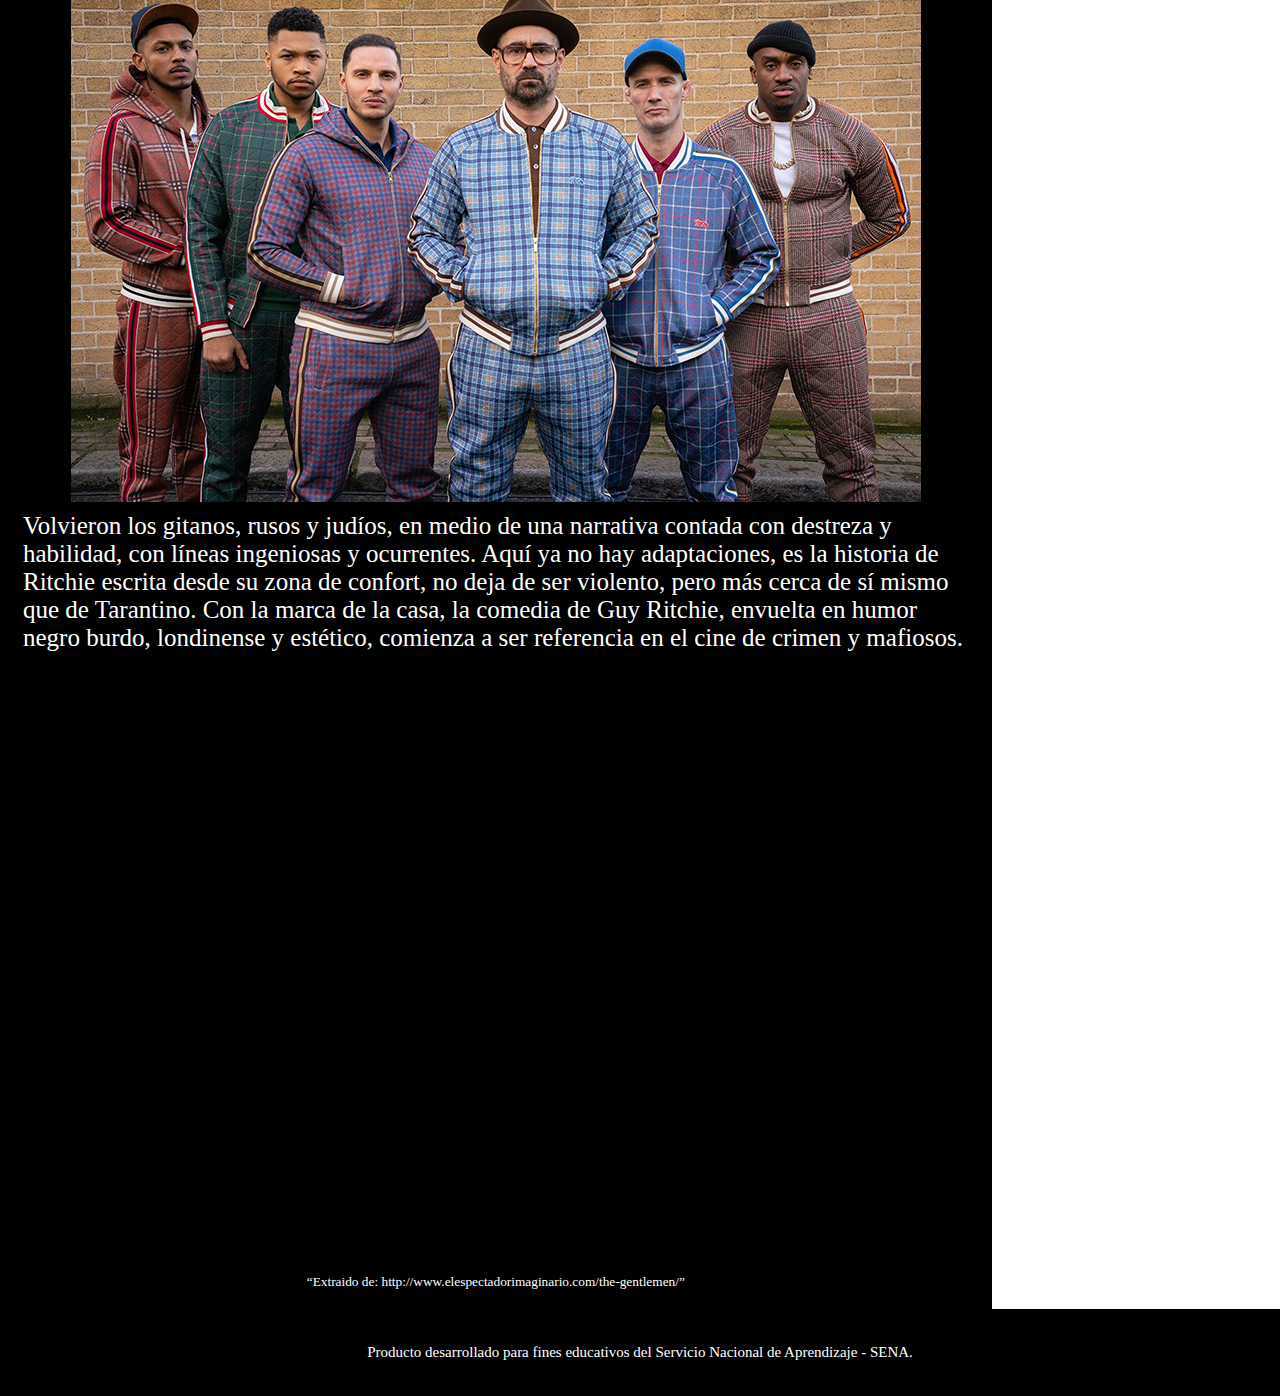
==== commit 9d972cea: "agregue un div" ====
--- a/index.html
+++ b/index.html
@@ -21,7 +21,7 @@
 			<a class="elenco" href="elenco.html">Elenco</a>
 		</div>
 <div id="portada"><img src="img/portada_inicio.png"></div>
-<div id="critica"> <h1> CRÍTICA </h1> 
+<div class="critica"></div><div id="critica"> <h1> CRÍTICA </h1> 
 	<p>Ya hasta parece novedad que en el cine reciente una película comience con los créditos, a menos que sea una tradición o una convención propia del género como cualquiera de la saga del Agente 007. Lo hace ahora Guy Ritchie en su reciente largometraje The Gentlemen, los señores de la mafia con una introducción de fotogramas de sus personajes difuminados por armas humeantes –como el título de su película debut, Lock, Stock and Two Smoking Barrels (1998)- aderezada con el tema de Cumberland Gap, de David Rawlings.</p>
 
 		<img class="p1" src="img/p1.jpg">
--- a/css/estilosinicio.css
+++ b/css/estilosinicio.css
@@ -5,14 +5,16 @@
 
 #portada { text-align: center; margin-top: 3em;} 
 
-#portada img { width: 77em; margin: 0px 330px 50px 330px ;}
+#portada img { width: 77vw;}
 
 
-#critica { text-align: center; margin-top: 50px; color: white;}
+#critica { text-align: center; margin-top: 50px; color: white; width: 77vw; border: solid 3px black; background-color: rgba(0, 0, 0, 1.0);}
 
 #critica p { font-size: 25px; margin: 10px 20px; color: white; text-align: left; }
 
-#critica { border: solid 3px black; margin: 20px 330px 60px 330px; background-color: rgba(0, 0, 0, 1.0);}
+.critica { text-align: center; }
+
+
 
 
 img.p1  { display: block; margin: auto; }
@@ -27,7 +29,7 @@
 
 
 
-#menu { width: 130%; display: inline; text-align: center;}
+#menu { width: 100%; text-align: center;}
 
 #menu a { text-decoration: none; color: #fff; font-size: 30px; padding: 5px 75px; }
 
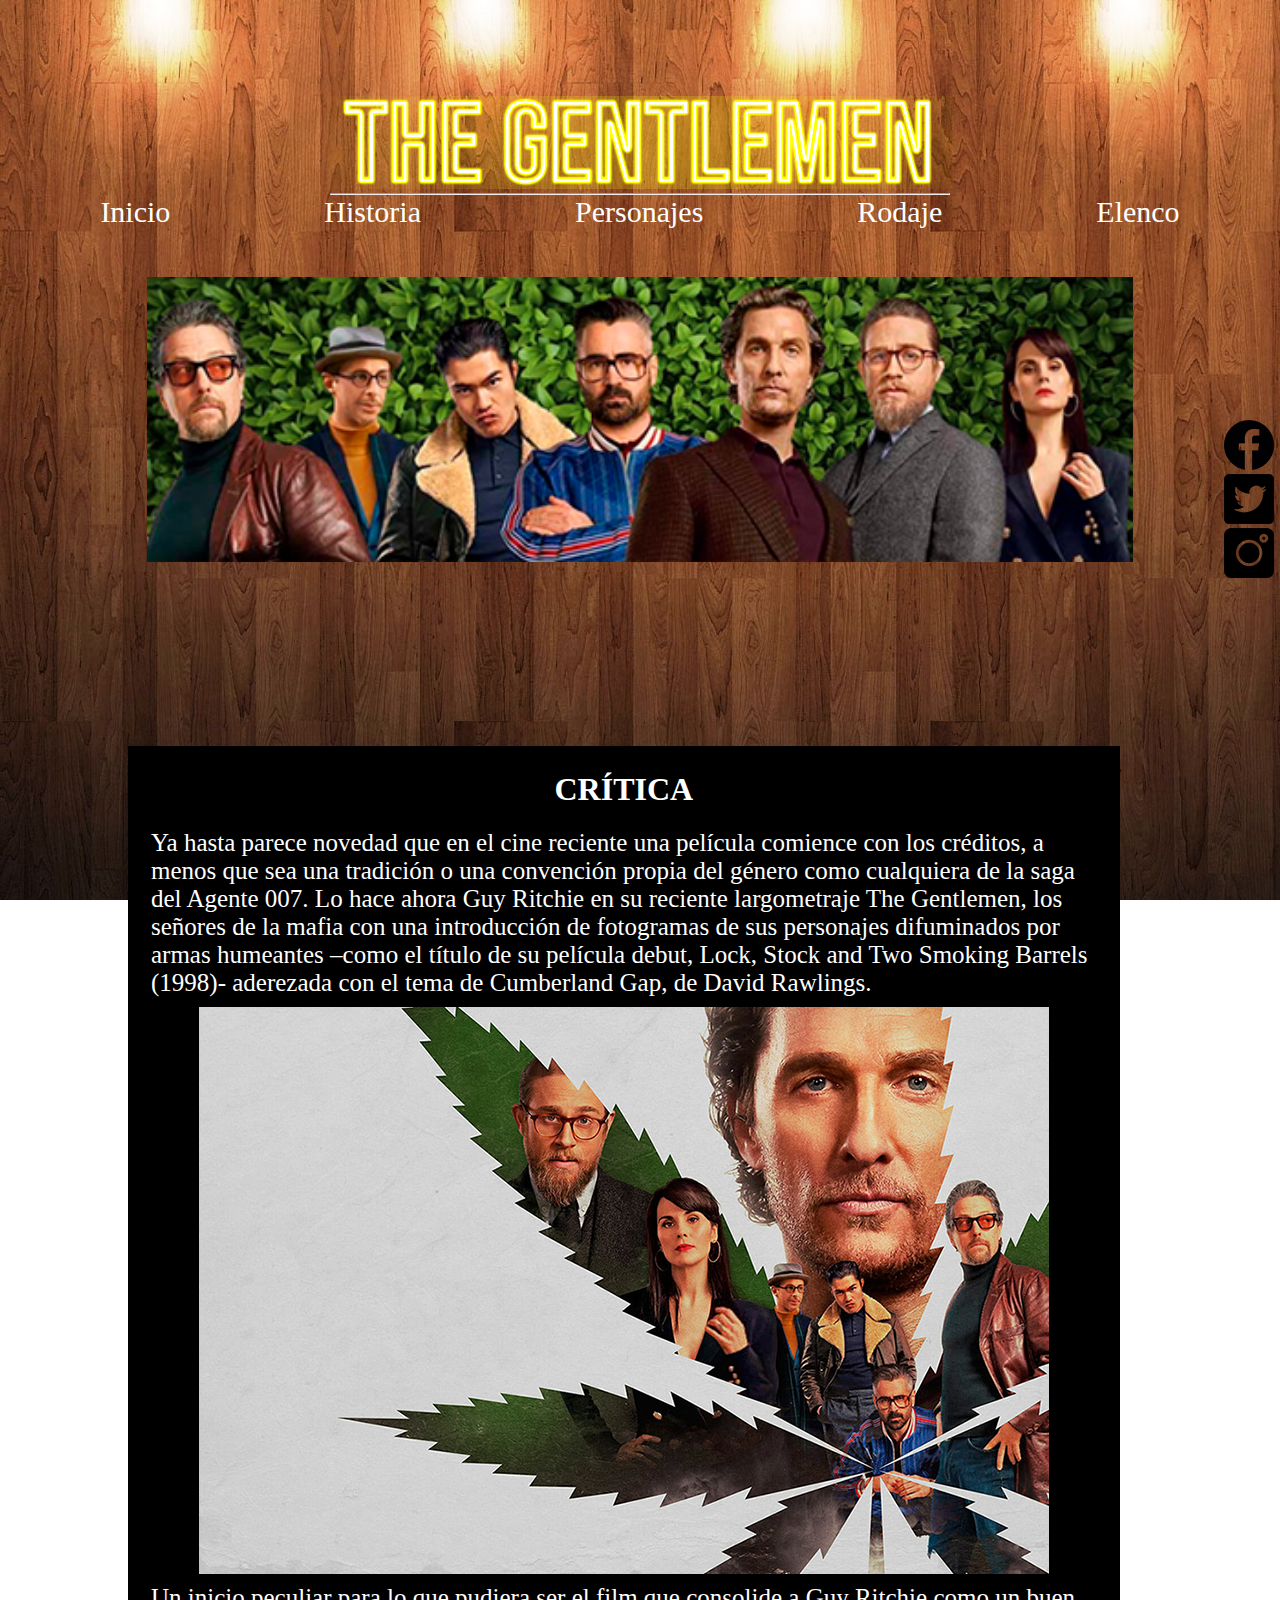
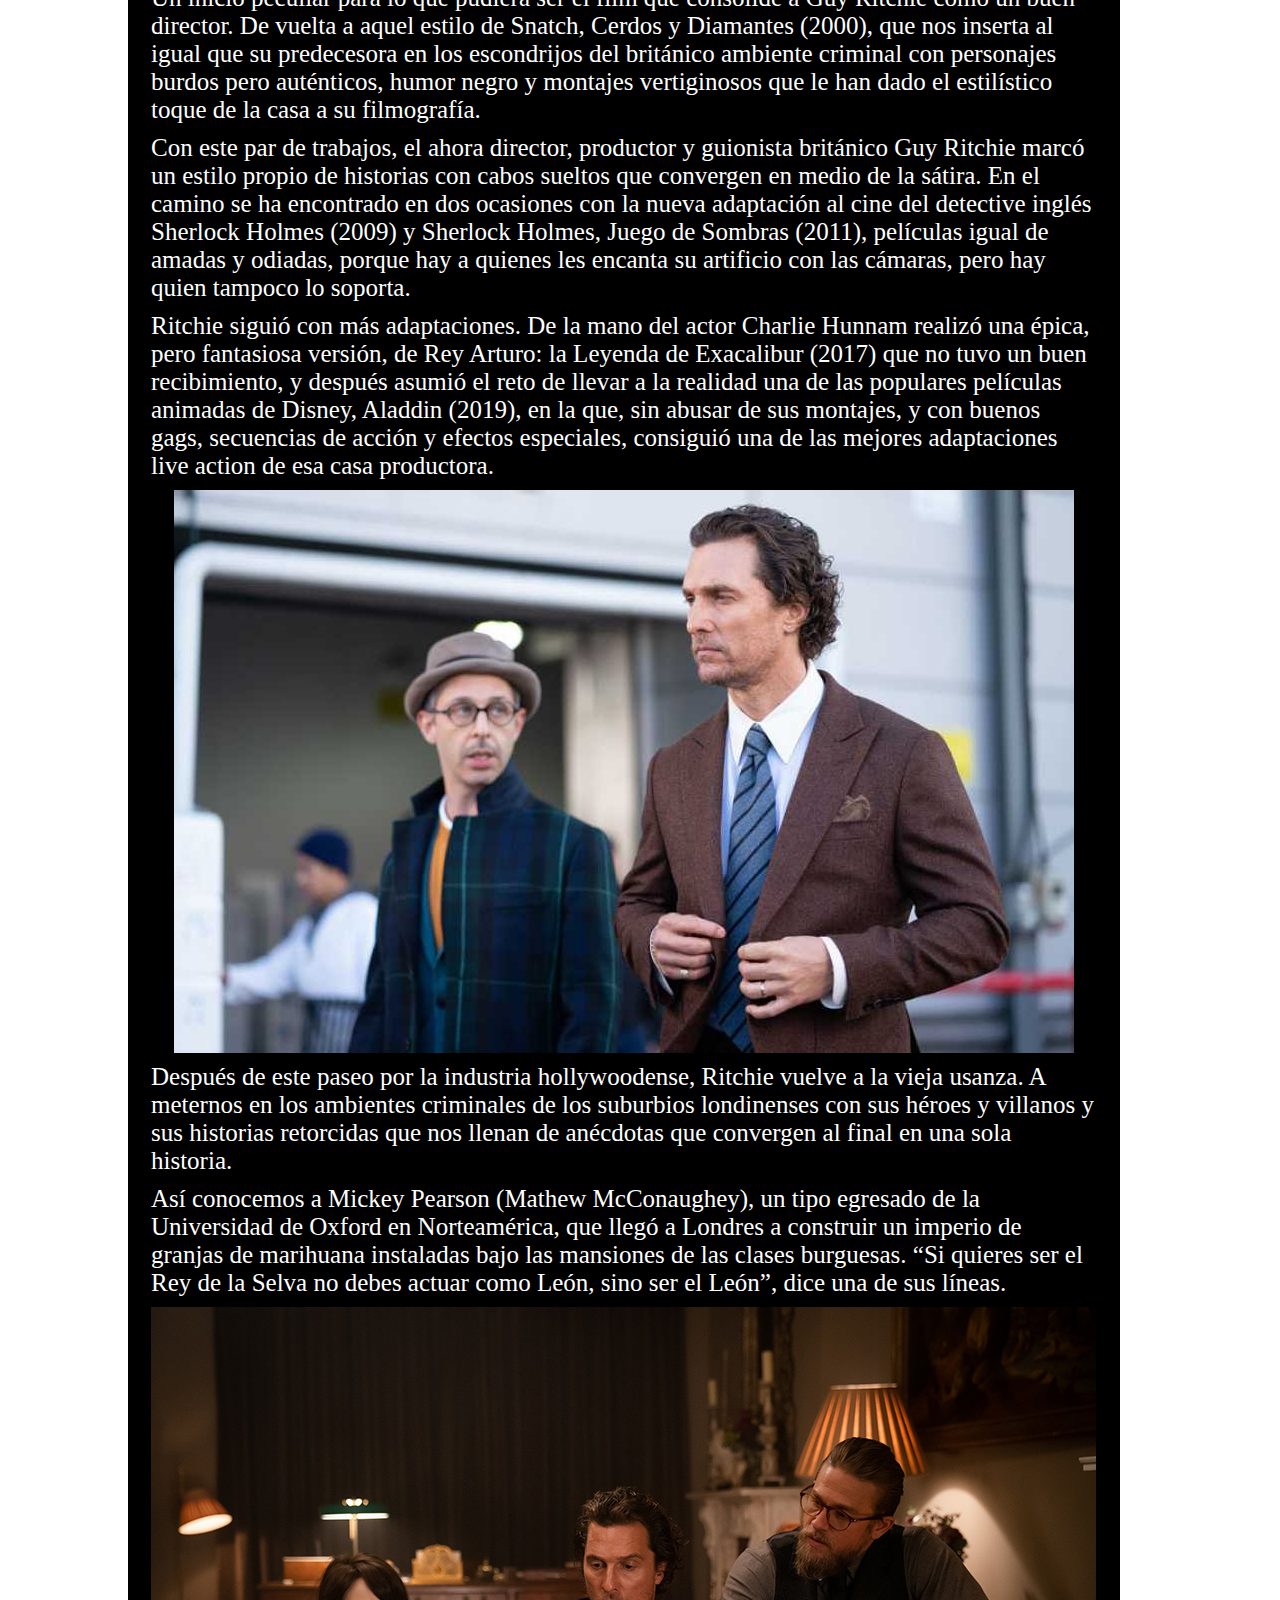
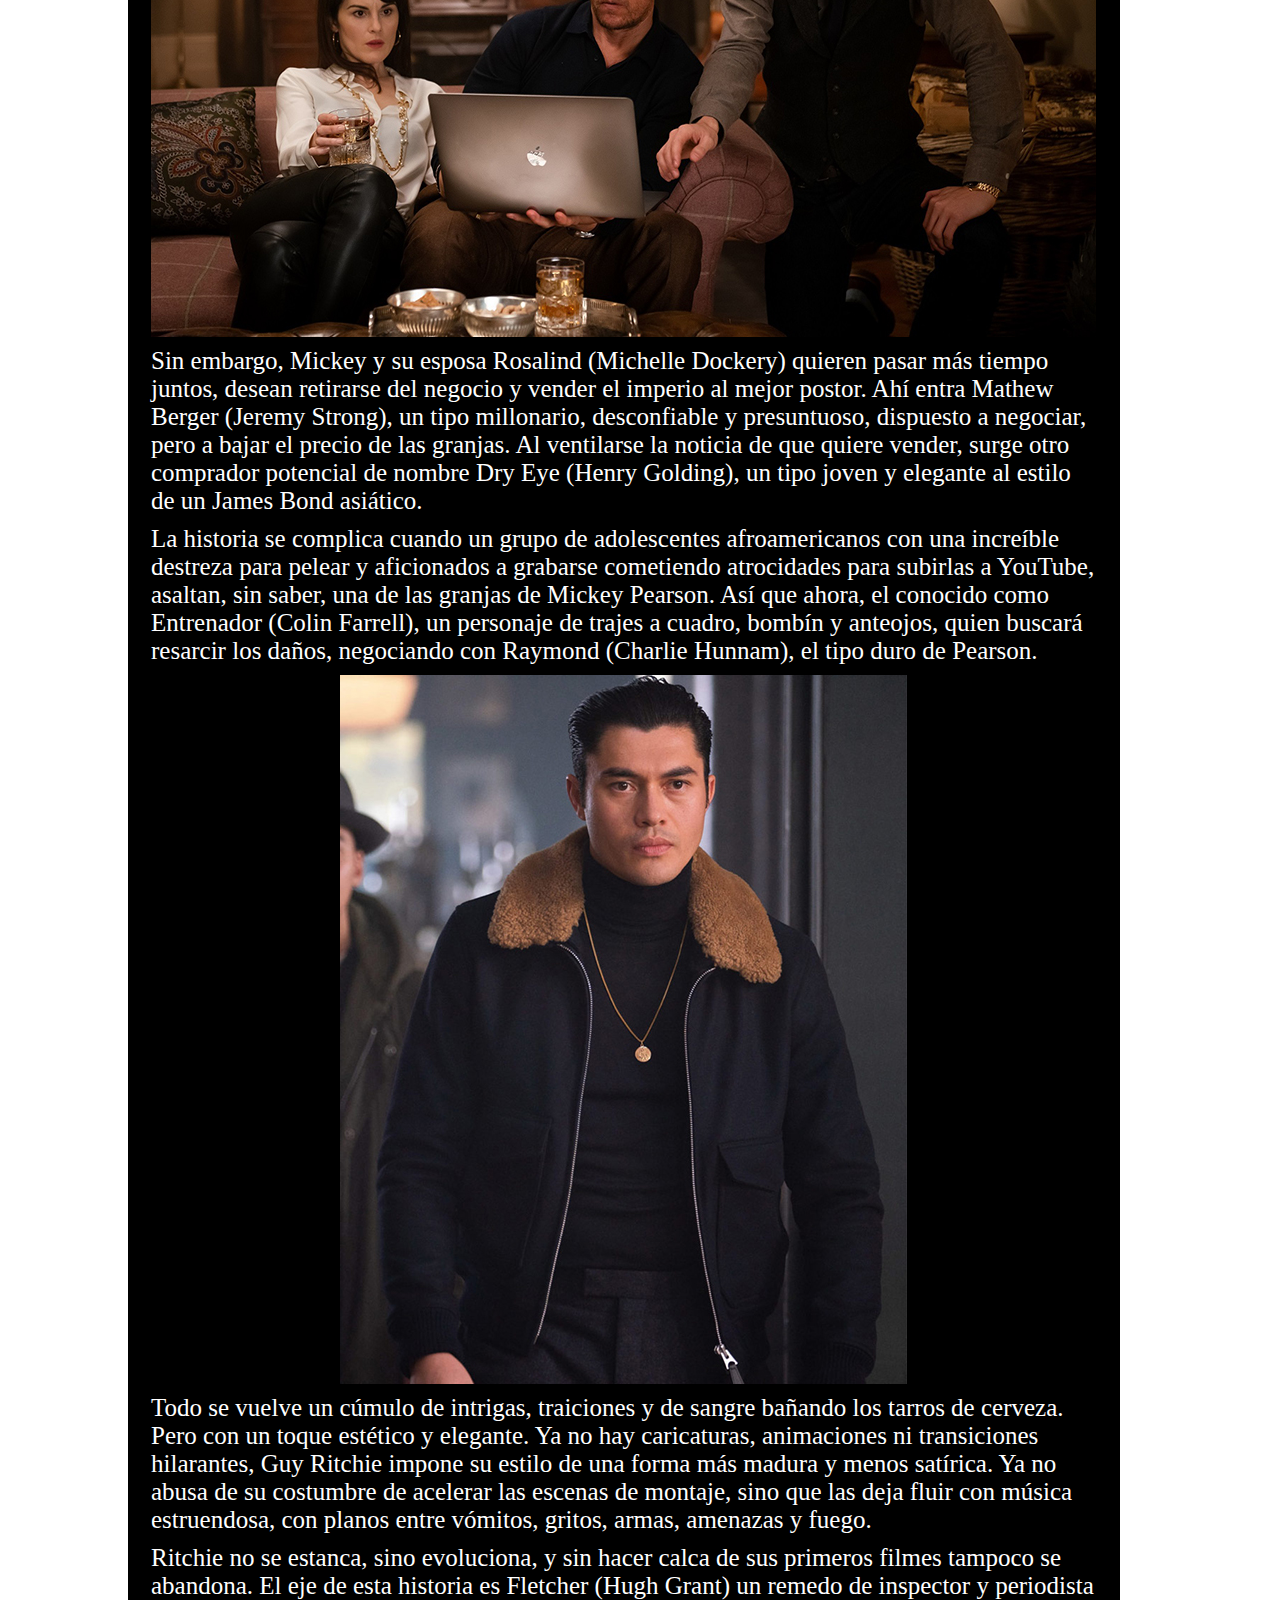
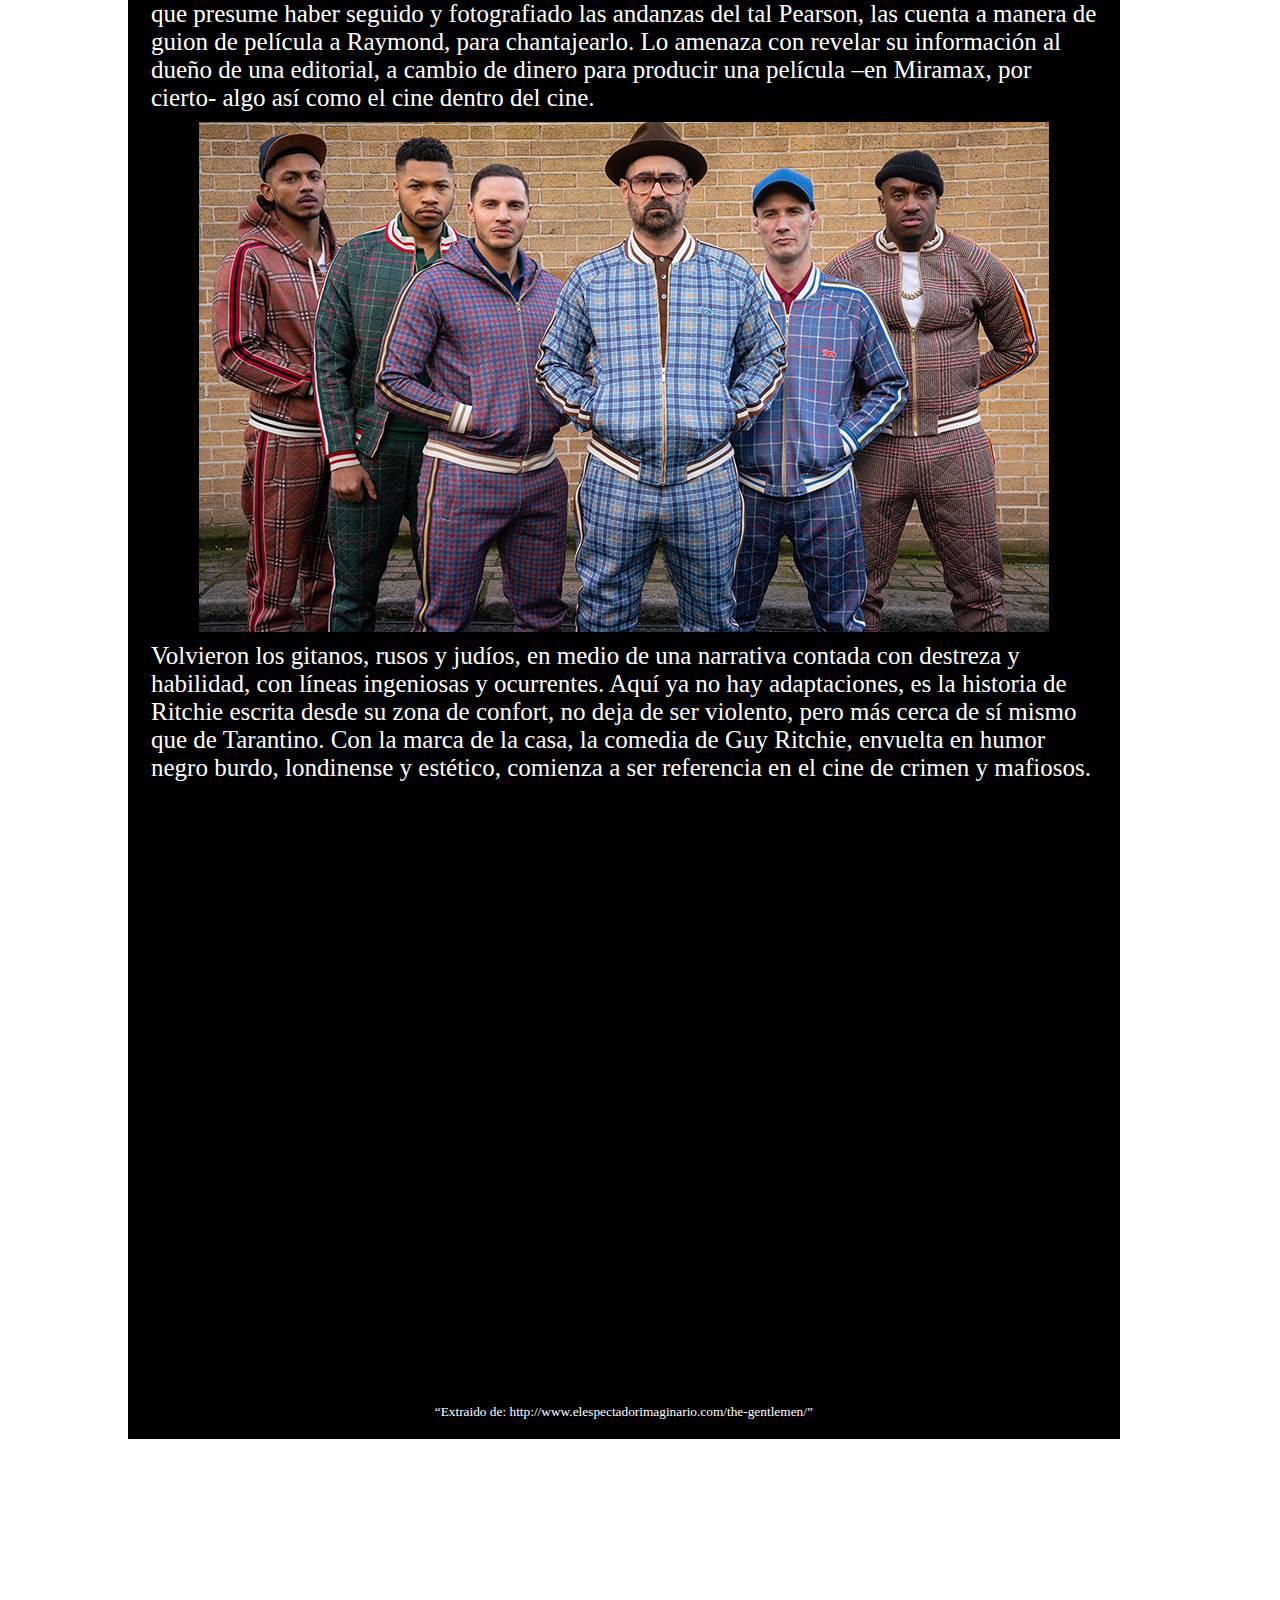
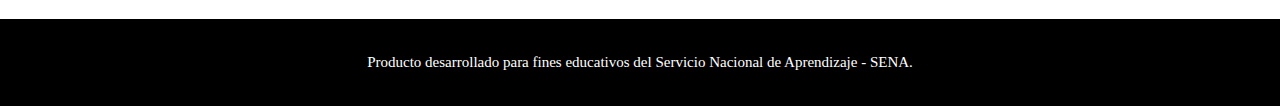
==== commit bd6816e3: "vh vw" ====
--- a/index.html
+++ b/index.html
@@ -21,7 +21,10 @@
 			<a class="elenco" href="elenco.html">Elenco</a>
 		</div>
 <div id="portada"><img src="img/portada_inicio.png"></div>
-<div class="critica"></div><div id="critica"> <h1> CRÍTICA </h1> 
+
+
+
+	<div id="critica"> <h1> CRÍTICA </h1> 
 	<p>Ya hasta parece novedad que en el cine reciente una película comience con los créditos, a menos que sea una tradición o una convención propia del género como cualquiera de la saga del Agente 007. Lo hace ahora Guy Ritchie en su reciente largometraje The Gentlemen, los señores de la mafia con una introducción de fotogramas de sus personajes difuminados por armas humeantes –como el título de su película debut, Lock, Stock and Two Smoking Barrels (1998)- aderezada con el tema de Cumberland Gap, de David Rawlings.</p>
 
 		<img class="p1" src="img/p1.jpg">
@@ -59,7 +62,7 @@
 <p><blockquote><sub><q>Extraido de:  http://www.elespectadorimaginario.com/the-gentlemen/</q></sub></blockquote></p>
 
 
-</div>
+</div> 
 <div id="redes">
 		<a href="https://www.facebook.com/juanchito.punk/" target="_blank"><img src="img/facebook.png" alt="imagen que muestra el icono de la red social facebook"></a>
 		<a href="https://twitter.com/JuanCamiloRia12" target="_blank"><img src="img/twitter.png" alt="imagen que muestra el icono de la red social twitter"></a>
--- a/css/estilosinicio.css
+++ b/css/estilosinicio.css
@@ -8,11 +8,19 @@
 #portada img { width: 77vw;}
 
 
-#critica { text-align: center; margin-top: 50px; color: white; width: 77vw; border: solid 3px black; background-color: rgba(0, 0, 0, 1.0);}
+#critica { 
+	text-align: center; 
+	margin: 20vh 10vw; 
+	color: white; 
+	width: 77vw; border: 
+	solid 3px black; 
+	background-color: rgba(0, 0, 0, 1.0);
+
+}
 
 #critica p { font-size: 25px; margin: 10px 20px; color: white; text-align: left; }
 
-.critica { text-align: center; }
+
 
 
 
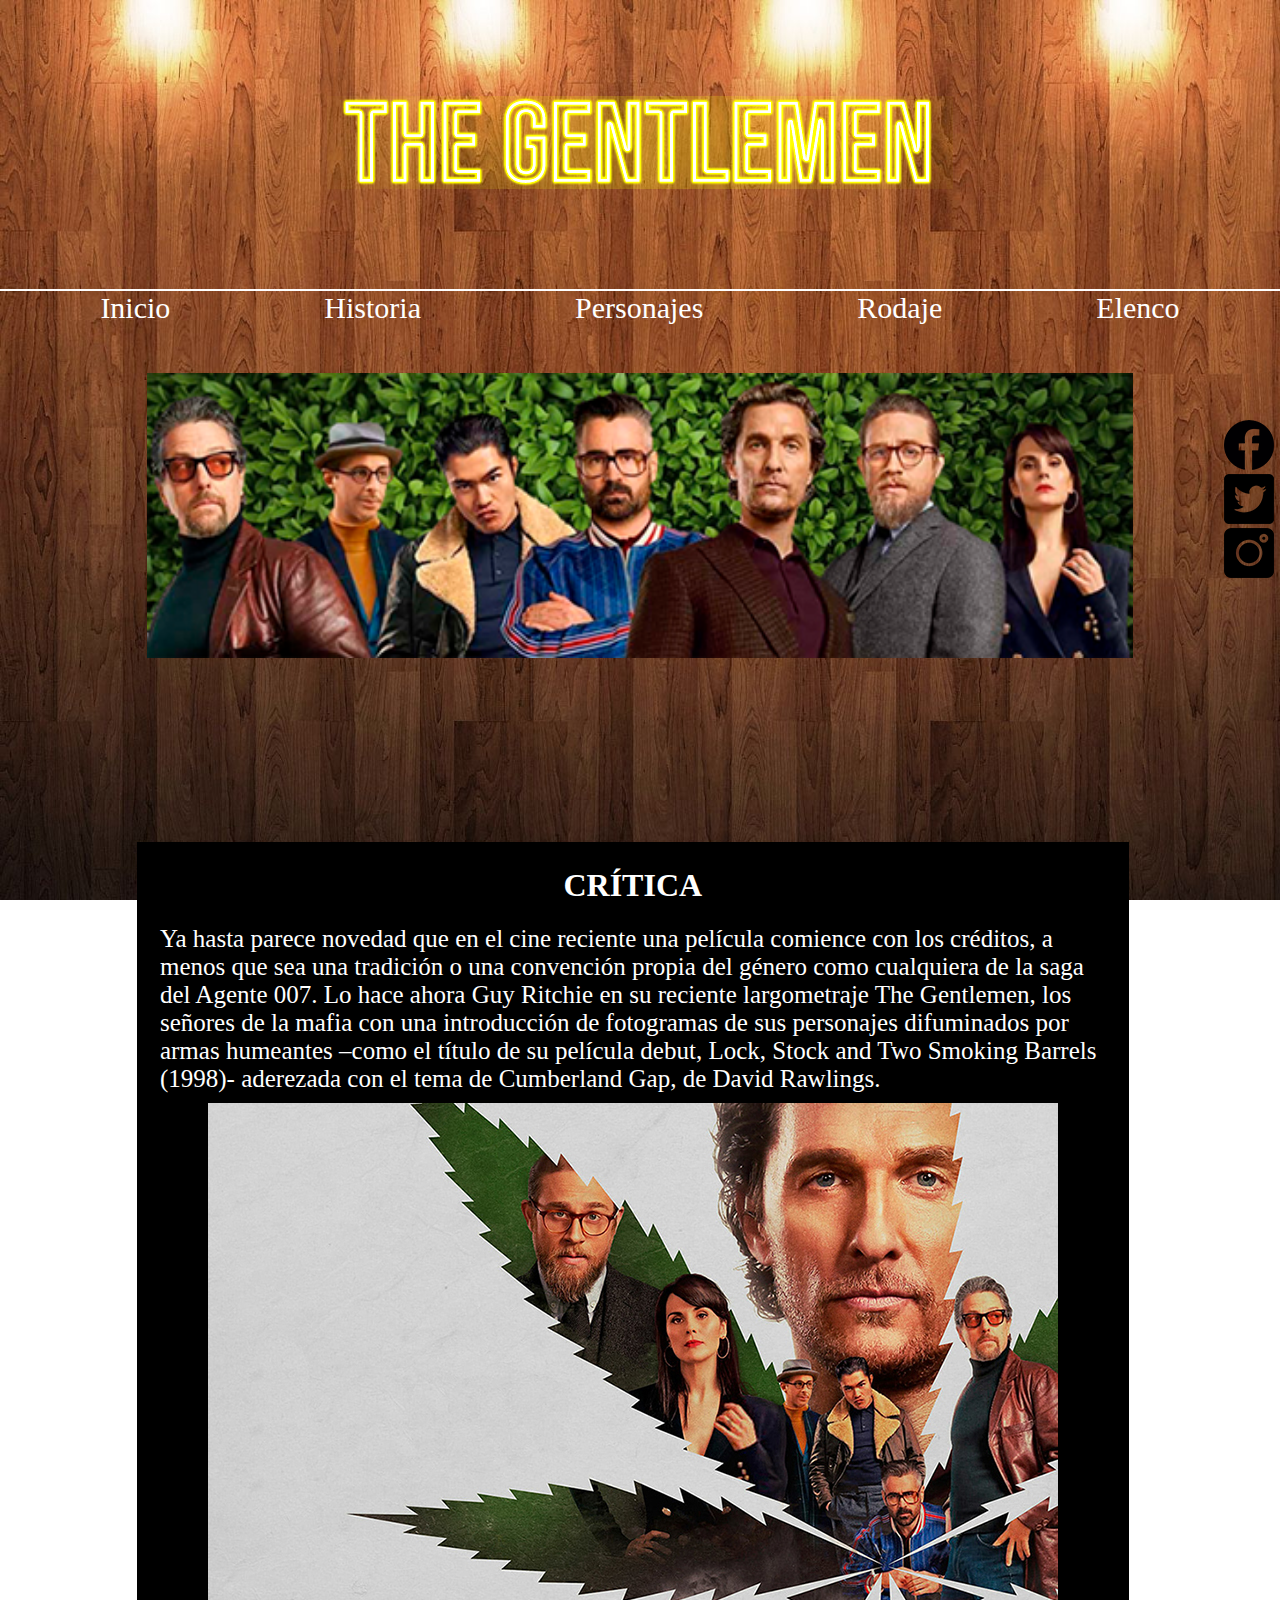
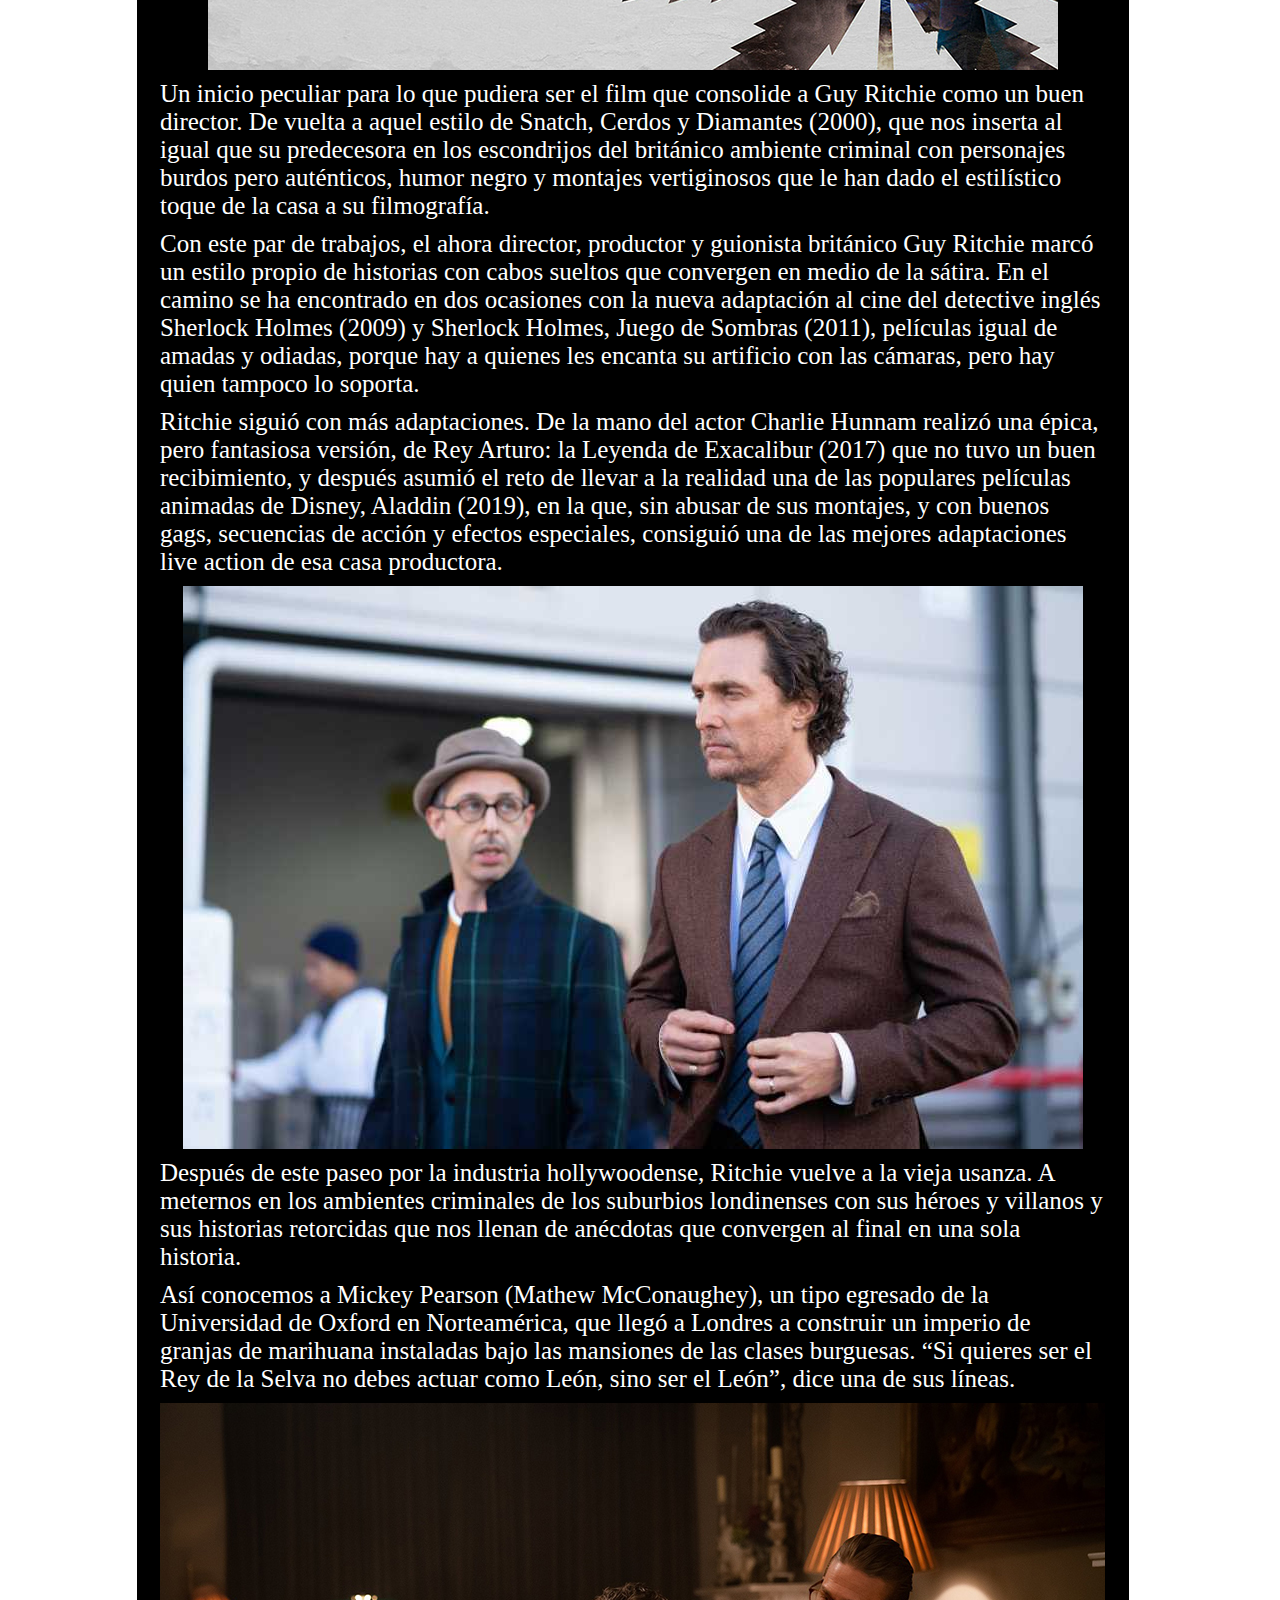
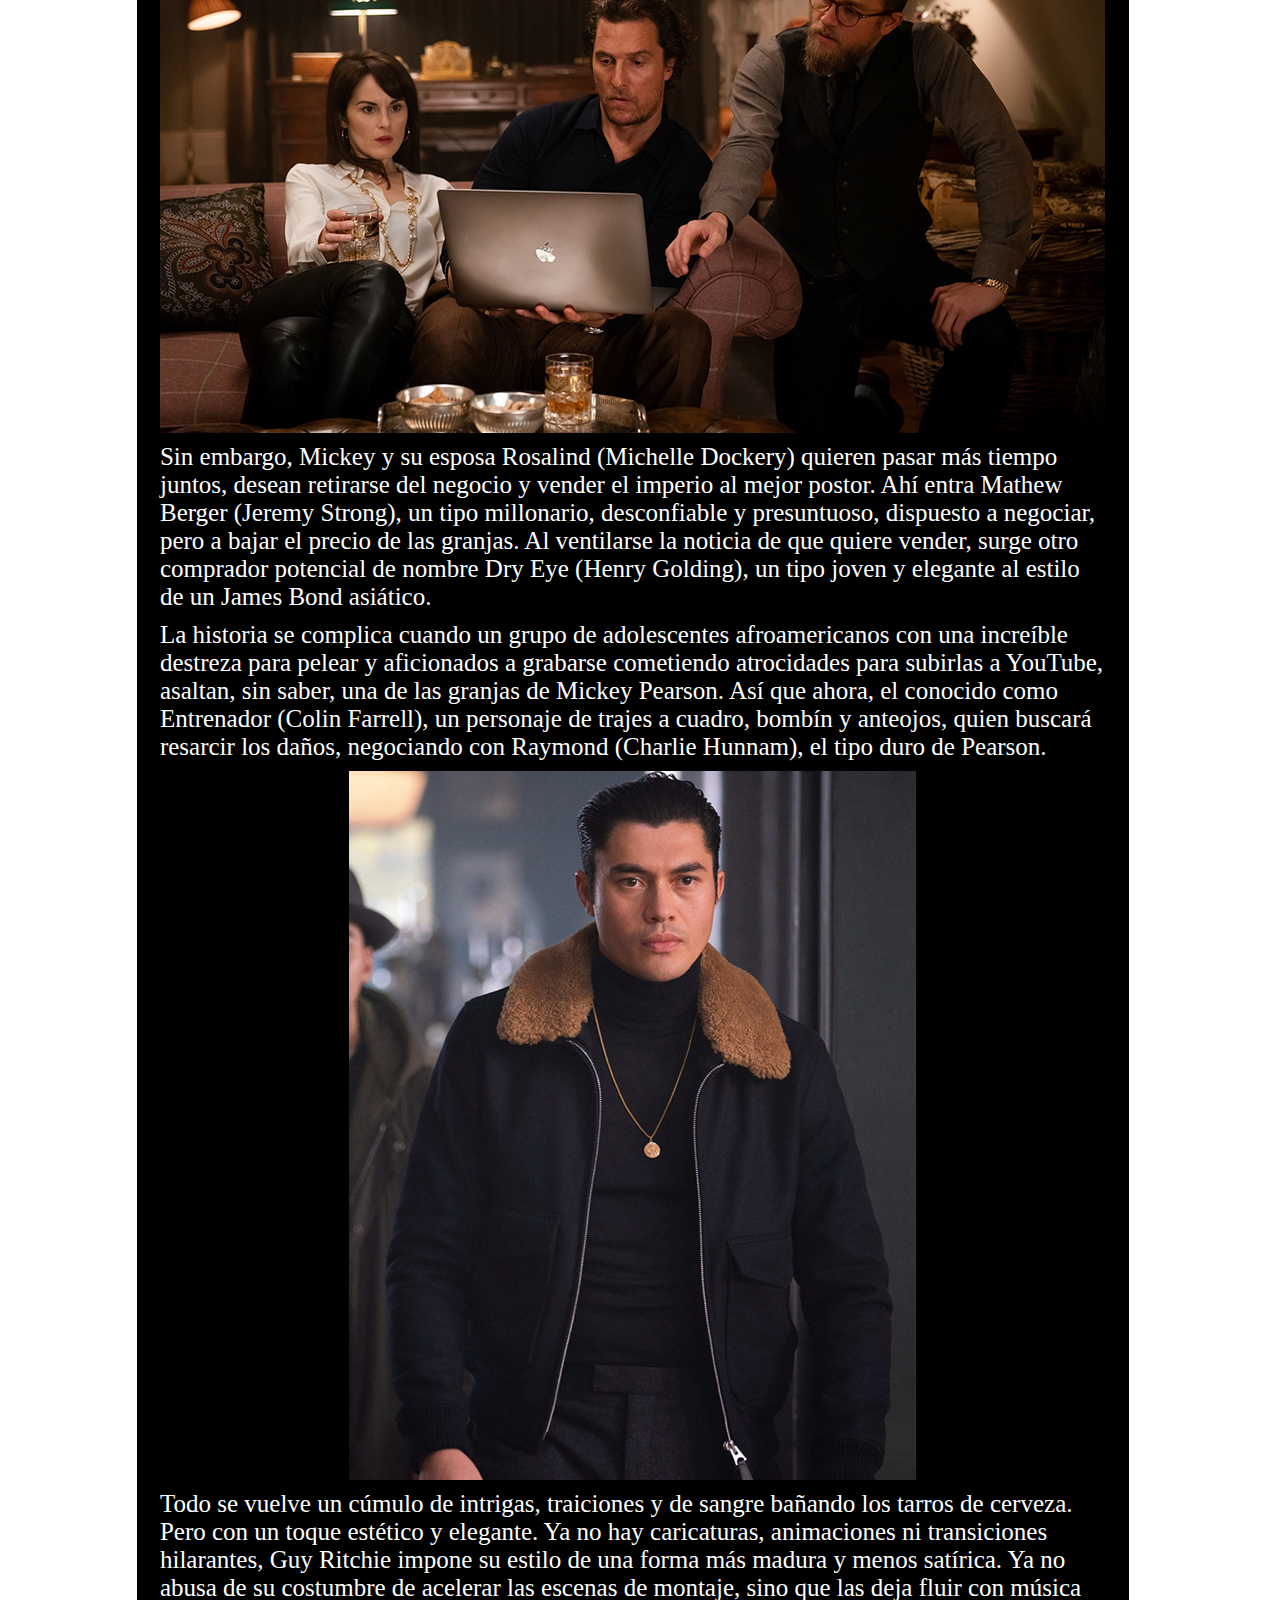
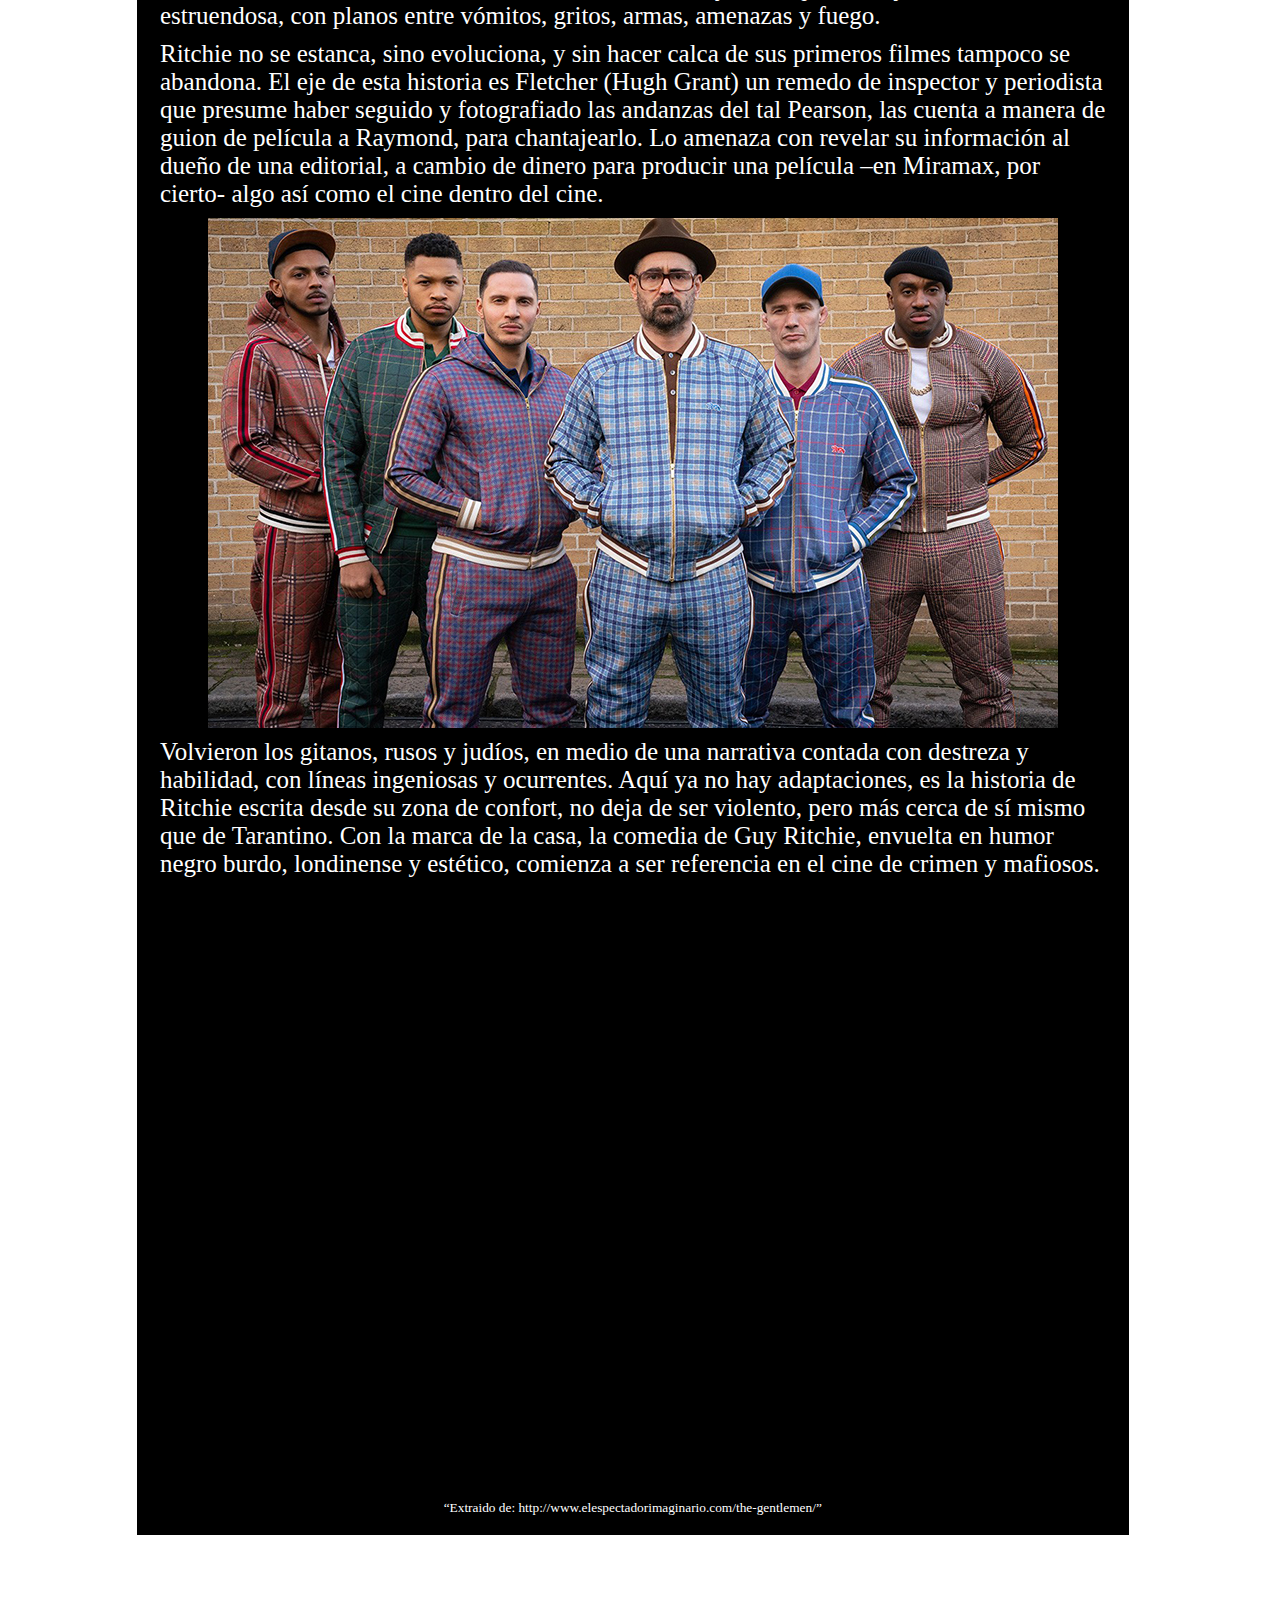
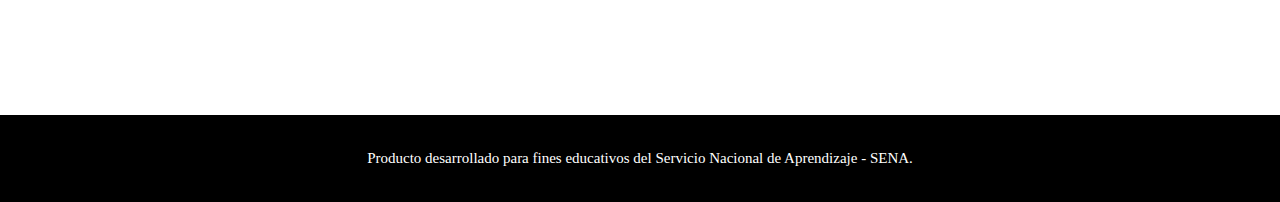
==== commit ebdbac48: "linea" ====
--- a/index.html
+++ b/index.html
@@ -11,7 +11,7 @@
 	<div id="inicio">
 <div id="titulo">
 	<img src="img/the _gentelmen_portada.png"></div> 
-<hr>
+<div class="linea"></div>
 <div id="menu">
 
 			<a class="inicio" href="index.html">Inicio</a>
--- a/css/estilosinicio.css
+++ b/css/estilosinicio.css
@@ -1,6 +1,8 @@
 body { background-image: url(../img/Fondo.jpg); background-attachment: fixed; background-size: cover; margin: 0;}
 
-#titulo { text-align: center; margin-top: 6em; }
+
+
+#titulo { text-align: center; margin: 6em }
 
 
 #portada { text-align: center; margin-top: 3em;} 
@@ -10,7 +12,7 @@
 
 #critica { 
 	text-align: center; 
-	margin: 20vh 10vw; 
+	margin: 20vh 10.7vw; 
 	color: white; 
 	width: 77vw; border: 
 	solid 3px black; 
@@ -53,7 +55,13 @@
 
 
 
-hr { margin: 0px 330px;}
+.linea { 
+	text-align: center; 
+	background-color: #fff;
+	color: #fff;
+	height: 2px;
+	width: 77;
+}
 
 
 
@@ -61,3 +69,4 @@
 
 
 
+
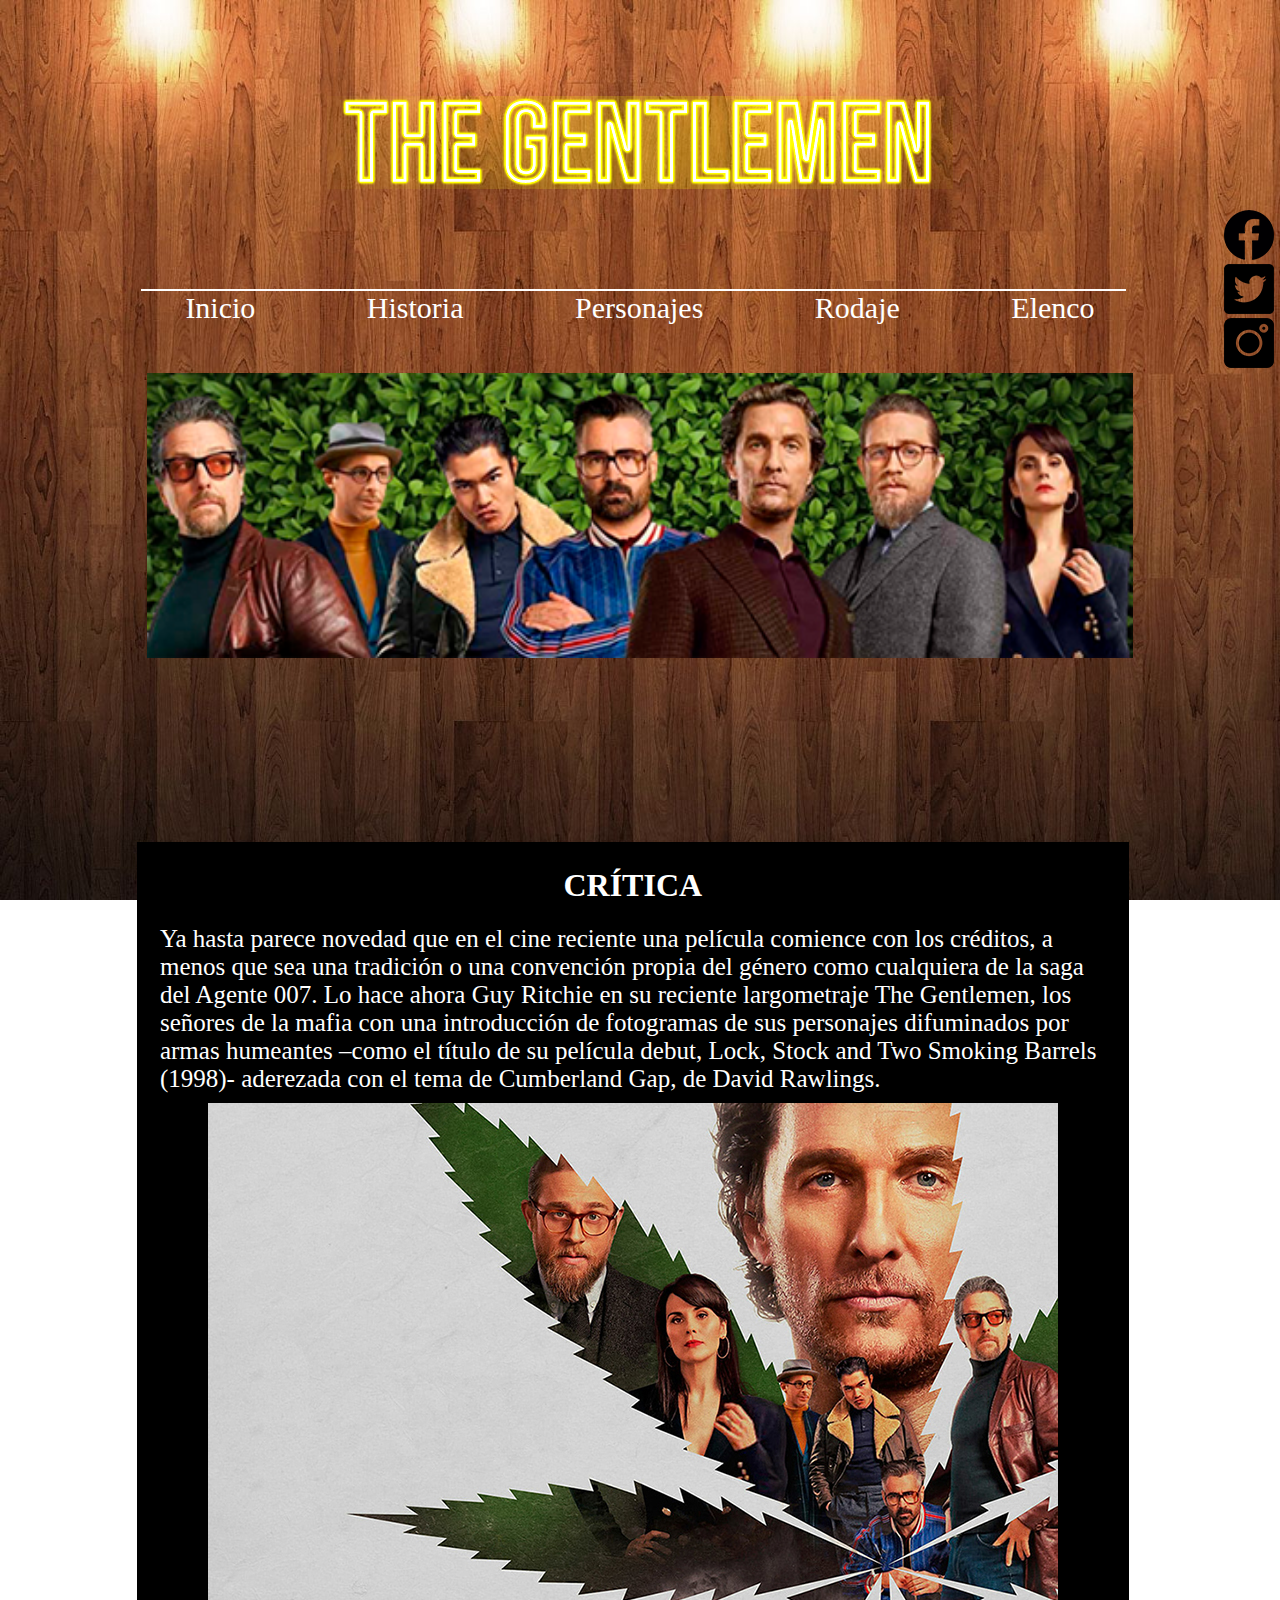
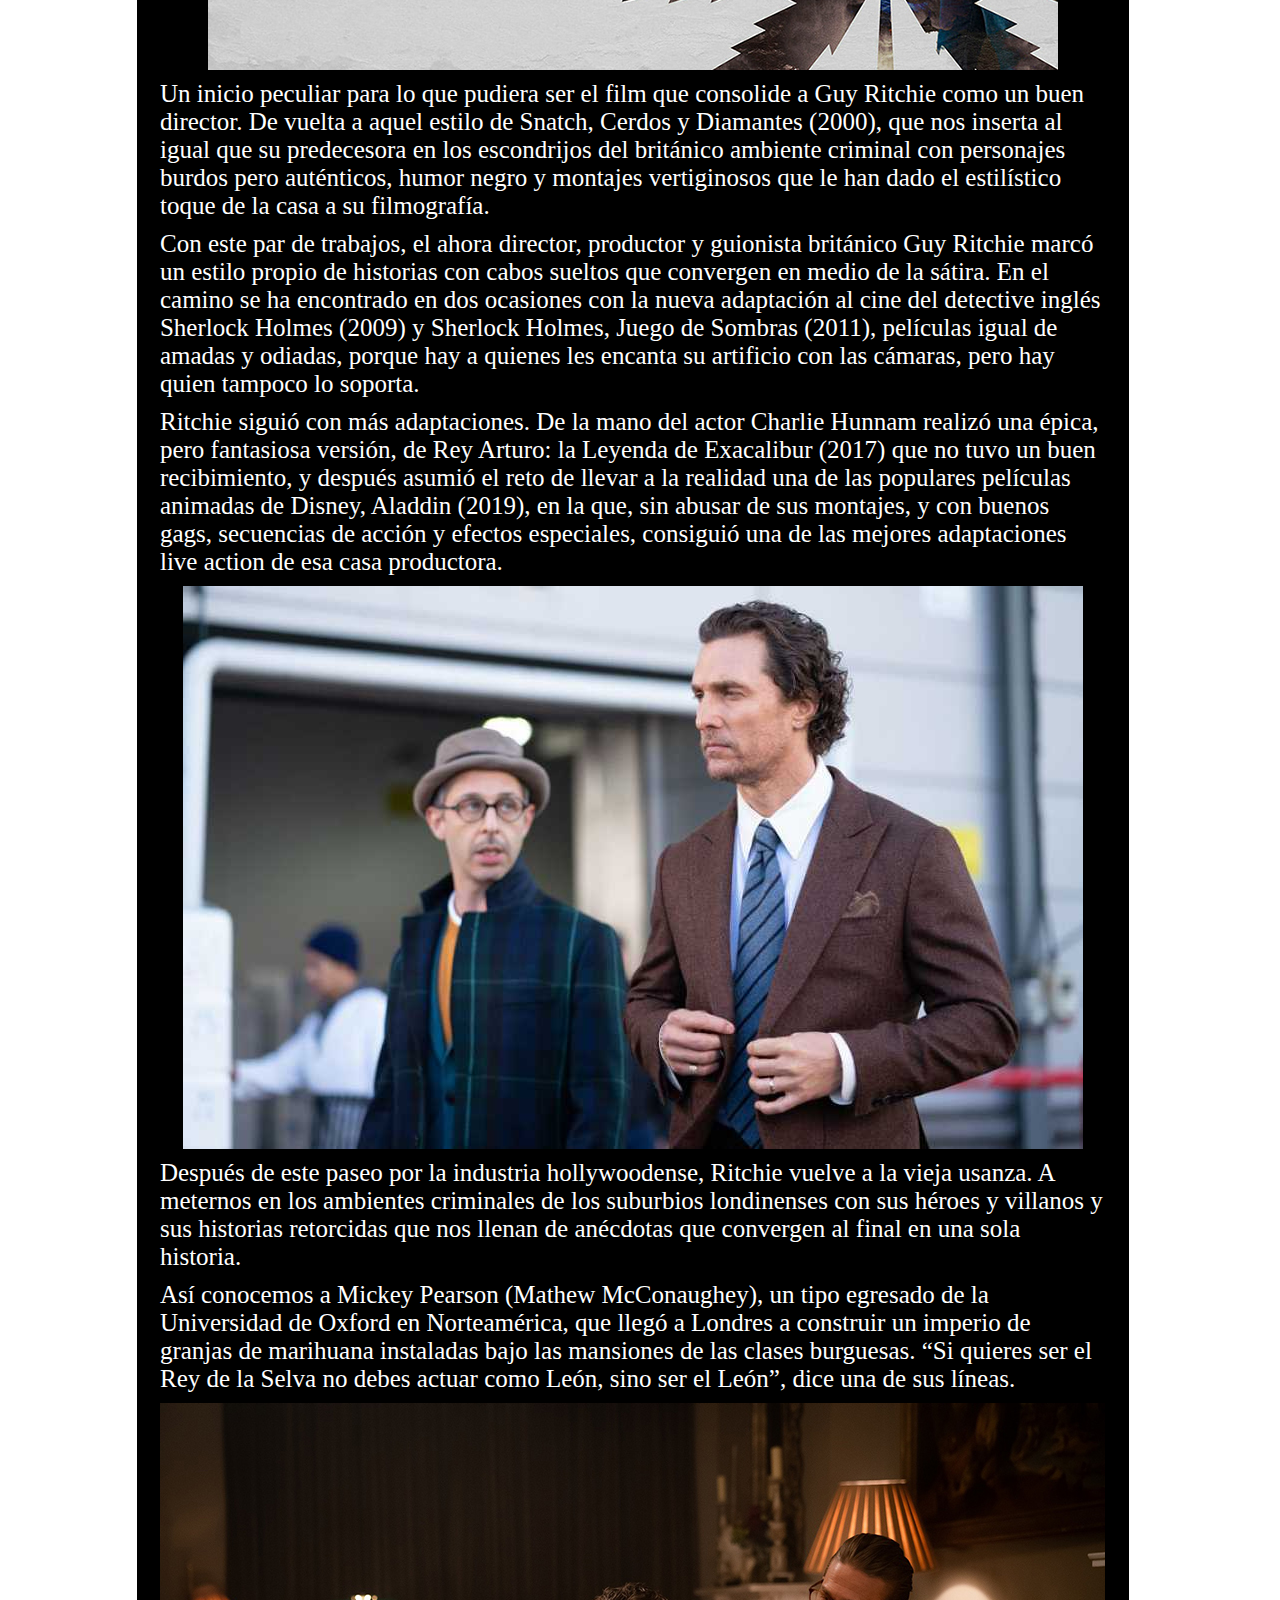
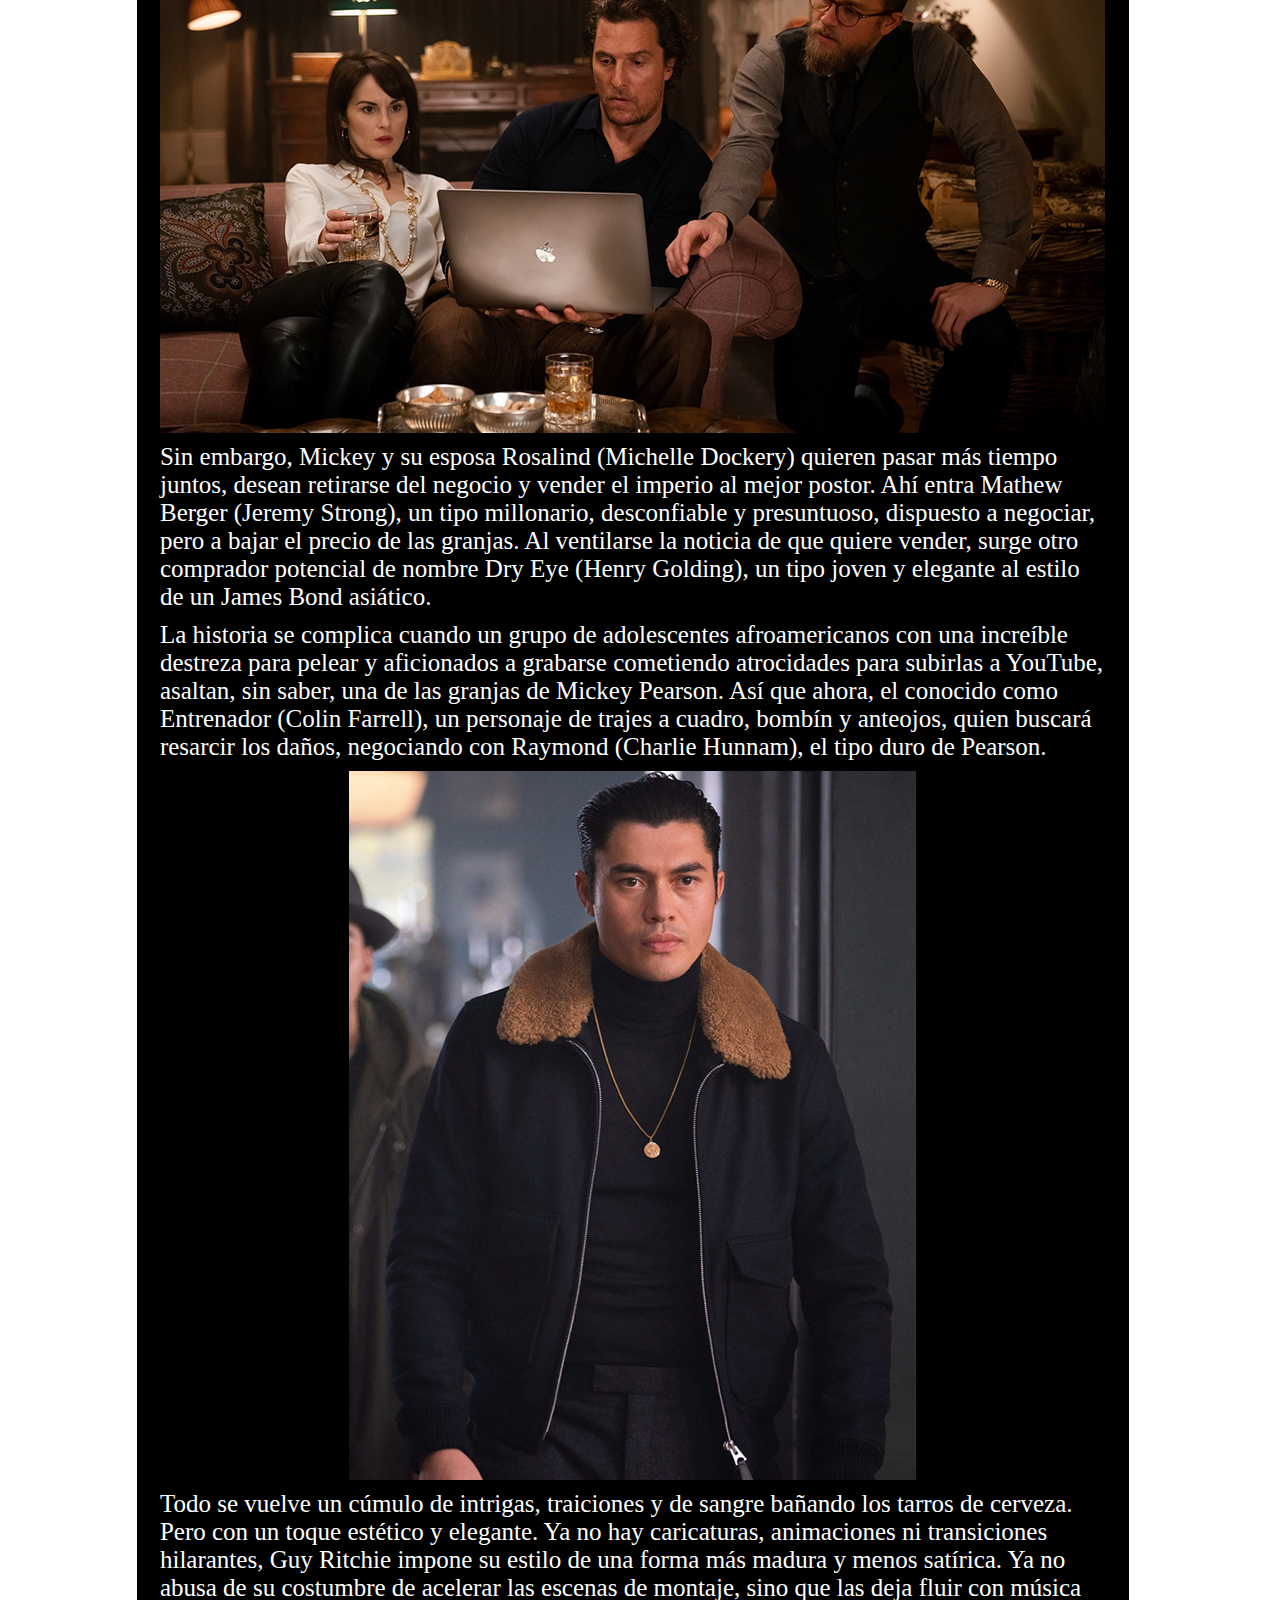
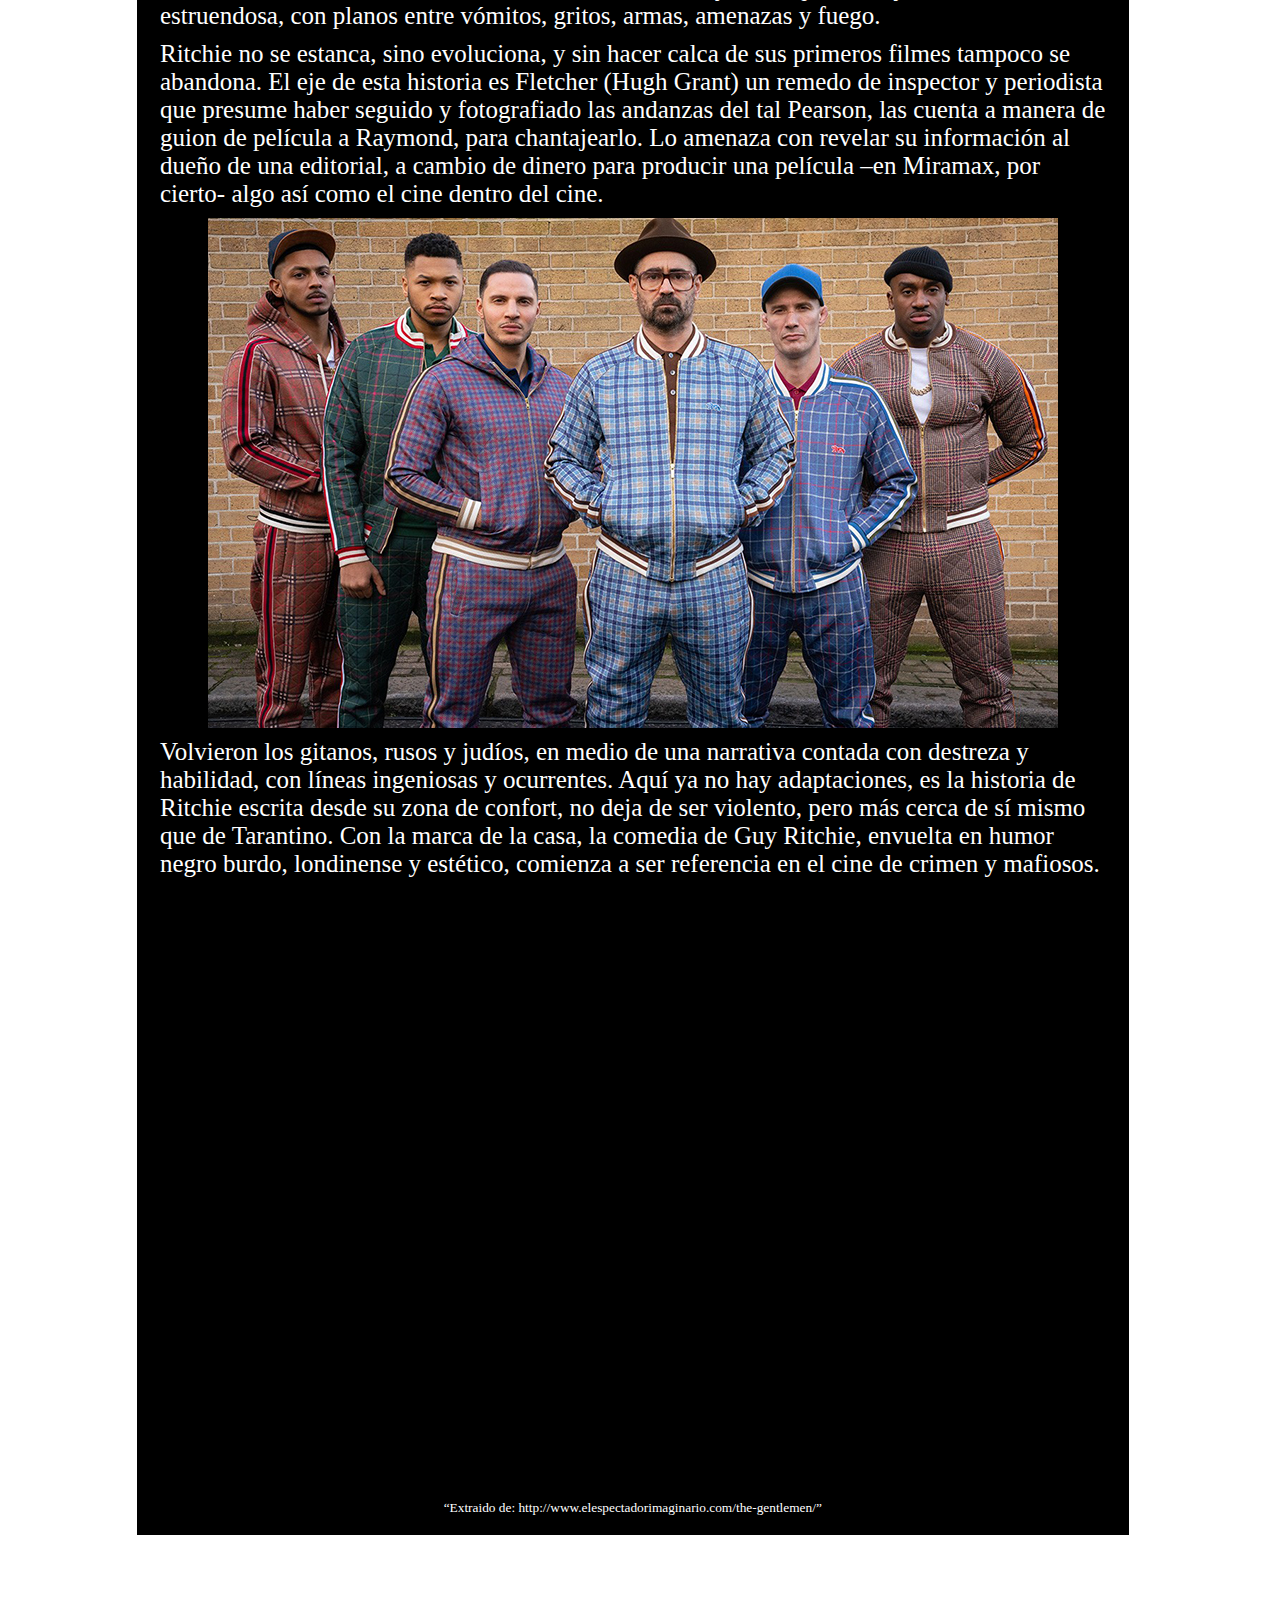
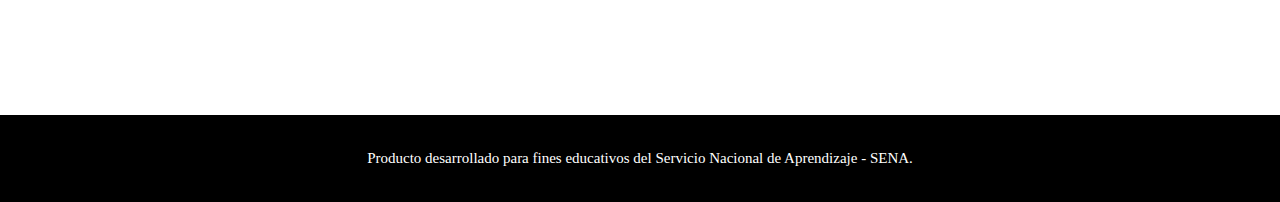
==== commit b6f96098: "var cam" ====
--- a/index.html
+++ b/index.html
@@ -12,13 +12,14 @@
 <div id="titulo">
 	<img src="img/the _gentelmen_portada.png"></div> 
 <div class="linea"></div>
+
 <div id="menu">
 
-			<a class="inicio" href="index.html">Inicio</a>
-			<a class="historia" href="historia.html">Historia</a>
-			<a class="personajes" href="personajes.html">Personajes</a>
-			<a class="rodaje" href="rodaje.html">Rodaje</a>
-			<a class="elenco" href="elenco.html">Elenco</a>
+			<a class="opcion" href="index.html">Inicio</a>
+			<a class="opcion" href="historia.html">Historia</a>
+			<a class="opcion" href="personajes.html">Personajes</a>
+			<a class="opcion" href="rodaje.html">Rodaje</a>
+			<a class="opcion" href="elenco.html">Elenco</a>
 		</div>
 <div id="portada"><img src="img/portada_inicio.png"></div>
 
--- a/css/estilosinicio.css
+++ b/css/estilosinicio.css
@@ -39,9 +39,14 @@
 
 
 
-#menu { width: 100%; text-align: center;}
+#menu { 
+	 
+	text-align: center;
+	padding: 0px 10vw;
 
-#menu a { text-decoration: none; color: #fff; font-size: 30px; padding: 5px 75px; }
+}
+
+#menu a { text-decoration: none; color: #fff; font-size: 30px; padding: 5px 4.2vw; }
 
 #menu a:hover { border-bottom: 2px solid #fff; }
 
@@ -51,7 +56,7 @@
 
 
 
-#redes { position: fixed; right: 20px; top: 420px; width: 36px; }
+#redes { position: fixed; right: 20px; top: 210px; width: 36px; }
 
 
 
@@ -60,7 +65,26 @@
 	background-color: #fff;
 	color: #fff;
 	height: 2px;
-	width: 77;
+	width: 77vw;
+	margin:  0px 11vw;
+}
+
+
+@media screen and (max-width:768px) {
+	
+	
+
+	#critica img { width: 70vw; } 
+
+	#critica iframe { width: 70vw; height: 30vh; }
+
+	#titulo img { width: 70vw; margin: 1em ;}
+}
+
+  
+
+
+@media screen and (max-width:480px) {
 }
 
 
